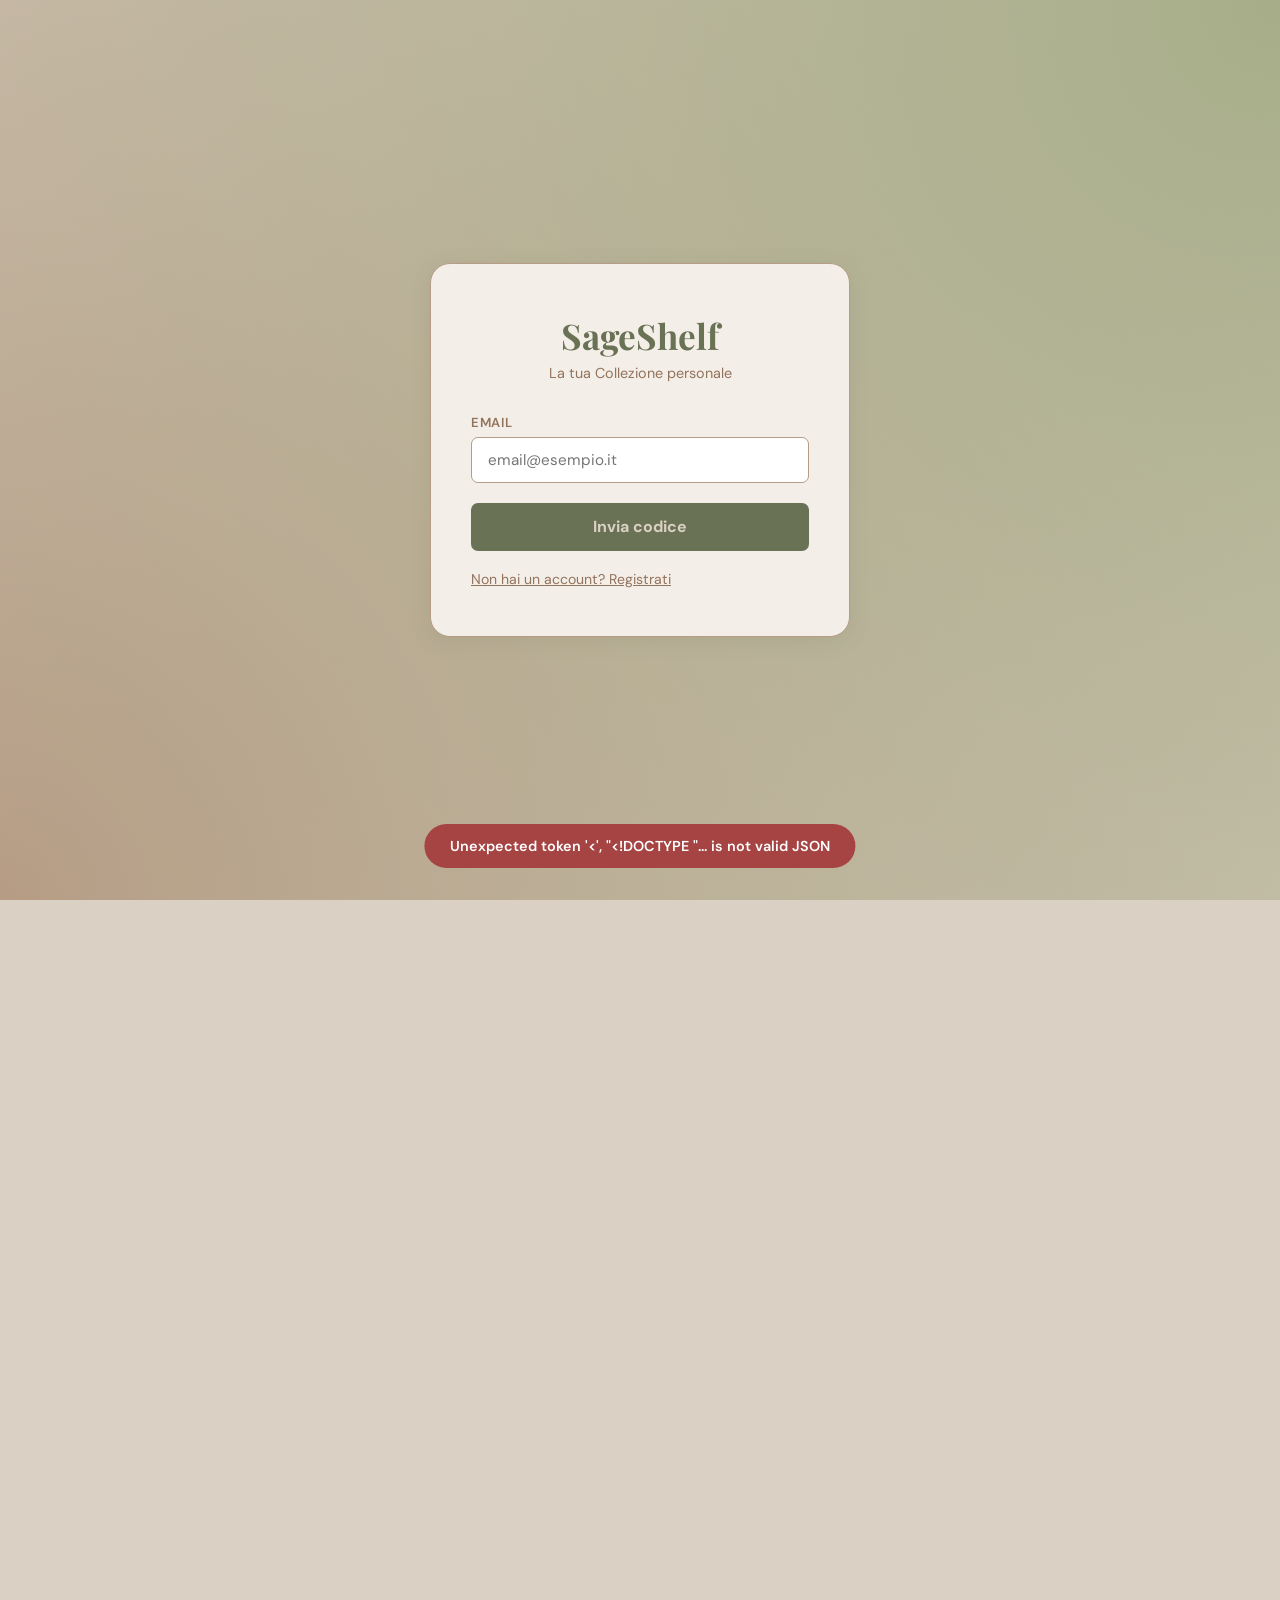
==== frontend/index.html @ c60f78e1 "add: pagine html base" ====
<!DOCTYPE html>
<html lang="it">
<head>
  <script>
    const t = localStorage.getItem('sageshelf-theme');
    if (t) document.documentElement.setAttribute('data-theme', t);
    else document.documentElement.setAttribute('data-theme', 'default');
  </script>
  <meta charset="UTF-8">
  <meta name="viewport" content="width=device-width, initial-scale=1.0">
  <title>SageShelf</title>
  <link rel="icon" type="image/jpeg" href="assets/img/logo.jpg">
  <link rel="preconnect" href="https://fonts.googleapis.com">
  <link href="https://fonts.googleapis.com/css2?family=Playfair+Display:wght@700&family=DM+Sans:wght@400;600;700&family=Lora:ital,wght@0,400;0,600;1,400&display=swap" rel="stylesheet">
  <script src="https://unpkg.com/@zxing/library@0.19.1/umd/index.min.js"></script>
  <link rel="stylesheet" href="css/base.css">
  <link rel="stylesheet" href="css/auth.css">
  <link rel="stylesheet" href="css/navbar.css">
  <link rel="stylesheet" href="css/layout.css">
  <link rel="stylesheet" href="css/books.css">
  <link rel="stylesheet" href="css/modals.css">
  <link rel="stylesheet" href="css/profile.css">
  <link rel="stylesheet" href="css/book-detail.css">
</head>
<body>
<div id="toast" class="toast"></div>

<!-- AUTH SCREEN -->
<div id="auth-screen">
  <div class="auth-card">
    <div class="auth-logo">
      <h1>SageShelf</h1>
      <p>La tua Collezione personale</p>
    </div>
    <div id="auth-step-request">
    <form id="auth-form-request" autocomplete="off" novalidate>
      <div id="auth-mode" data-mode="login"></div>
      <div id="auth-username-group" class="form-group hidden">
        <label for="auth-username">Username</label>
        <input type="text" id="auth-username" placeholder="Il tuo nome">
      </div>
      <div class="form-group">
        <label for="auth-email">Email</label>
        <input type="email" id="auth-email" placeholder="email@esempio.it" required>
      </div>
      <button type="submit" id="auth-btn" class="btn-primary">Invia codice</button>
    </form>
    <button id="auth-toggle" class="auth-toggle-link">Non hai un account? Registrati</button>
    </div>

    <!-- STEP 2: inserimento codice ricevuto via email (nascosto finché non si invia lo step 1) -->
    <div id="auth-step-verify" class="hidden">
      <p class="auth-code-hint">Codice inviato a <strong id="auth-code-sent-to"></strong></p>
      <form id="auth-form-verify" autocomplete="off" novalidate>
        <div class="form-group">
          <label for="auth-code">Codice di accesso</label>
          <input type="text" id="auth-code" inputmode="numeric" pattern="[0-9]*" maxlength="6" placeholder="123456" required>
        </div>
        <button type="submit" id="auth-verify-btn" class="btn-primary">Verifica</button>
      </form>
      <button type="button" id="auth-back-btn" class="auth-toggle-link">← Cambia email</button>
    </div>
  </div>
</div>

<!-- APP SCREEN -->
<div id="app-screen" class="hidden">

  <nav class="navbar">
    <span class="navbar-brand">
      <img src="assets/img/logo.jpg" alt="Logo" class="nav-logo">
      <span class="navbar-brand-text">SageShelf</span>
    </span>
    <div class="nav-sections">
      <button class="nav-section active" data-section="library">Collezione</button>
      <button class="nav-section" data-section="wishlist">Lista desideri</button>
    </div>
    <button id="btn-scan" class="btn-nav">Aggiungi</button>
    <div class="navbar-actions">
      <div class="navbar-search">
        <img src="assets/icon/lente.png" alt="" class="search-icon">
        <input type="search" id="search-input" placeholder="Cerca per titolo o autore…">
      </div>
      <a href="profile.html" class="nav-profile" id="nav-username-desktop" title="Profilo">👤</a>
      <button id="btn-logout" class="btn-nav-ghost">Esci</button>
    </div>
  </nav>

  <main class="main-content">
    <div class="content-header">
      <div class="content-header-top">
        <div class="header-left">
          <div id="section-header" class="section-header">
            <img src="assets/img/collezione.png" alt="Collezione" class="header-logo">
          </div>
          <div id="shelf-pills" class="shelf-pills">
            <div id="shelf-pills-track" class="shelf-pills-track"></div>
          </div>
        </div>
      </div>
    </div>

    <div id="stats-row" class="stats-row">
      <div id="stats-library" class="stats-bar">
        <div class="stat-card"><div class="stat-number" id="stat-total">0</div><div class="stat-label">Totale</div></div>
        <div class="stat-card"><div class="stat-number" id="stat-want">0</div><div class="stat-label">Da leggere</div></div>
        <div class="stat-card"><div class="stat-number" id="stat-reading">0</div><div class="stat-label">In lettura</div></div>
        <div class="stat-card"><div class="stat-number" id="stat-read">0</div><div class="stat-label">Letti</div></div>
      </div>
      <div id="stats-wishlist" class="stats-bar hidden">
        <div class="stat-card stat-card--single"><div class="stat-number" id="stat-wish-total">0</div><div class="stat-label">Libri desiderati</div></div>
      </div>
    </div>

    <div class="books-section">
      <div class="shelf-name-bar">
        <span id="shelf-current-name" class="shelf-current-name">Tutti</span>
      </div>
      <div class="books-layout">
        <button id="shelf-prev" class="carousel-arrow carousel-arrow--side" disabled>‹</button>
        <div id="book-grid" class="book-grid"></div>
        <button id="shelf-next" class="carousel-arrow carousel-arrow--side">›</button>
      </div>
    </div>

<!-- MODAL: BOOK DETAIL (contenuto iniettato dinamicamente da AppView._renderDetailModal) -->
<div id="modal-book-detail" class="modal-backdrop hidden"></div>

<!-- MODAL: SCELTA METODO -->
<div id="modal-add-choice" class="modal-backdrop hidden">
  <div class="modal modal-choice">
    <h2>Aggiungi libro</h2>
    <p style="color:var(--text-muted);font-size:.9rem;margin-bottom:1.5rem;">Come vuoi aggiungere il libro?</p>
    <div class="choice-btns">
    <button id="btn-open-scan" class="choice-btn">
      <img src="assets/icon/fotocamera.png" alt="Fotocamera" class="choice-icon-img" style="width:2.4rem;height:2.4rem;">
      <span class="choice-label">Scansiona codice</span>
      <span class="choice-desc">Usa la fotocamera o inserisci l'ISBN</span>
    </button>
    <button id="btn-open-manual" class="choice-btn">
      <img src="assets/icon/matita.png" alt="Manuale" class="choice-icon-img">
      <span class="choice-label">Inserisci manualmente</span>
      <span class="choice-desc">Compila i dati del libro a mano</span>
    </button>
    </div>
  </div>
</div>

<!-- MODAL: SCAN -->
<div id="modal-scan" class="modal-backdrop hidden">
  <div class="modal">
    <h2><img src="assets/icon/fotocamera.png" alt="" style="width:2rem;height:2rem;object-fit:contain;vertical-align:middle;margin-right:.4rem;">Scansiona codice</h2>

    <!-- Scelta metodo: fotocamera o manuale -->
    <div id="scan-method-choice" class="scan-method-choice">
      <button class="scan-method-btn" id="scan-use-camera">
        <img src="assets/icon/fotocamera.png" alt="Fotocamera" style="width:2rem;height:2rem;object-fit:contain;">
        <span>Usa fotocamera</span>
      </button>
    </div>

    <!-- Sezione fotocamera (nascosta di default) -->
    <div id="scan-camera-section" class="hidden">
      <video id="scanner-video" autoplay muted playsinline></video>
      <button id="scan-capture-btn" class="btn-capture">📸 Scatta e leggi ISBN</button>
      <canvas id="scan-canvas" style="display:none"></canvas>
    </div>
    <div class="scan-manual" style="margin-top:.6rem">
      <span style="font-family:monospace;font-size:.85rem;color:var(--accent);white-space:nowrap">ISBN: <span id="scan-isbn-display">—</span></span>
      <input type="text" id="scan-manual-isbn" placeholder="Inserisci ISBN…" maxlength="14">
      <button id="scan-manual-btn">Cerca</button>
    </div>
    <p id="scan-error"></p>
    <div id="scan-not-found" class="scan-not-found hidden">
      <p class="scan-not-found-msg">Libro non trovato per questo ISBN.</p>
      <button id="scan-add-manually-btn" class="btn-add-manually">✏️ Aggiungi manualmente</button>
    </div>
    <div id="scan-preview" class="scan-preview hidden">
      <img class="preview-cover" src="" alt="">
      <div class="preview-info">
        <div class="preview-badge"></div>
        <div class="preview-title"></div>
        <div class="preview-author"></div>
        <div class="preview-year"></div>
      </div>
    </div>

    <div class="form-group" style="margin-top:.8rem">
      <label style="font-size:.82rem;color:var(--text-muted);font-weight:600;">Serie (opzionale)</label>
      <div style="display:flex;gap:.5rem">
        <input type="text" id="scan-series-name" placeholder="es. Shadowhunters" style="flex:1;padding:.5rem .8rem;background:var(--bg-input);border:1px solid var(--border);border-radius:var(--radius-sm);color:var(--text);font-family:var(--font-body)">
        <input type="number" id="scan-series-volume" placeholder="Vol." min="0" step="0.5" style="width:70px;padding:.5rem .8rem;background:var(--bg-input);border:1px solid var(--border);border-radius:var(--radius-sm);color:var(--text);font-family:var(--font-body)">
      </div>
    </div>

    <div class="scan-options">
      <div class="destination-choice">
        <p class="destination-label">Dove vuoi aggiungere?</p>
        <div class="destination-btns">
          <button class="destination-btn" data-dest="library">Collezione</button>
          <button class="destination-btn active" data-dest="wishlist"><img src="assets/icon/lista.png" alt="" style="width:1.2rem;height:1.2rem;object-fit:contain;vertical-align:middle;margin-right:.3rem;">Lista desideri</button>
        </div>
        <div id="library-options" class="library-options hidden">
          <label style="font-size:.82rem;color:var(--text-muted);font-weight:600;">Stato:</label>
          <select id="scan-status-select">
            <option value="want_to_read">Da leggere</option>
            <option value="reading">In lettura</option>
            <option value="read">Letto</option>
          </select>
          <label style="font-size:.82rem;color:var(--text-muted);font-weight:600;">Scaffale:</label>
          <select id="scan-shelf-select"><option value="">— Nessuno —</option></select>
        </div>
      </div>
    </div>
    <div class="modal-actions">
      <button id="scan-cancel-btn" class="btn-cancel">Annulla</button>
      <button id="scan-confirm-btn" class="btn-confirm">Aggiungi</button>
    </div>
  </div>
</div>

<!-- MODAL: MANUAL -->
<div id="modal-manual" class="modal-backdrop hidden">
  <div class="modal" style="max-width:460px">
    <h2><img src="assets/icon/matita.png" alt="" style="width:2rem;height:2rem;object-fit:contain;vertical-align:middle;margin-right:.4rem;">Aggiungi manualmente</h2>
    <div class="form-group"><label>Titolo *</label><input type="text" id="manual-title" placeholder="Titolo del libro"></div>
    <div class="form-group"><label>Autore</label><input type="text" id="manual-author" placeholder="Nome autore"></div>
    <div class="form-group"><label>ISBN (opzionale)</label><input type="text" id="manual-isbn" placeholder="Es. 9791257450113"></div>
    <div class="form-group"><label>Editore</label><input type="text" id="manual-publisher" placeholder="Casa editrice"></div>
    <div class="form-group"><label>Anno</label><input type="number" id="manual-year" placeholder="Es. 2023" min="1800" max="2099"></div>
    <div class="form-group">
  <label>Serie (opzionale)</label>
      <div style="display:flex;gap:.5rem">
        <input type="text" id="manual-series-name" placeholder="es. Shadowhunters" style="flex:1;padding:.5rem .8rem;background:var(--bg-input);border:1px solid var(--border);border-radius:var(--radius-sm);color:var(--text);font-family:var(--font-body)">
        <input type="number" id="manual-series-volume" placeholder="Vol." min="0" step="0.5" style="width:70px;padding:.5rem .8rem;background:var(--bg-input);border:1px solid var(--border);border-radius:var(--radius-sm);color:var(--text);font-family:var(--font-body)">
      </div>
    </div>
    <div class="scan-options">
      <div class="destination-choice">
        <p class="destination-label">Dove vuoi aggiungere?</p>
        <div class="destination-btns">
          <button class="destination-btn manual-dest-btn" data-dest="library">Collezione</button>
          <button class="destination-btn manual-dest-btn active" data-dest="wishlist"><img src="assets/icon/lista.png" alt="" style="width:1.2rem;height:1.2rem;object-fit:contain;vertical-align:middle;margin-right:.3rem;">Lista desideri</button>
        </div>
        <div id="manual-library-options" class="library-options hidden">
          <label style="font-size:.82rem;color:var(--text-muted);font-weight:600;">Stato:</label>
          <select id="manual-status-select">
            <option value="want_to_read">Da leggere</option>
            <option value="reading">In lettura</option>
            <option value="read">Letto</option>
          </select>
          <label style="font-size:.82rem;color:var(--text-muted);font-weight:600;">Scaffale:</label>
          <select id="manual-shelf-select"><option value="">— Nessuno —</option></select>
        </div>
      </div>
    </div>
    <div class="modal-actions">
      <button id="manual-cancel-btn" class="btn-cancel">Annulla</button>
      <button id="manual-confirm-btn" class="btn-confirm">Aggiungi</button>
    </div>
  </div>
</div>

<!-- MODAL: SHELF -->
<div id="modal-shelf" class="modal-backdrop hidden">
  <div class="modal" style="max-width:360px">
    <h2 id="shelf-modal-title">Nuovo scaffale</h2>
    <div class="form-group">
      <label for="shelf-name-input">Nome</label>
      <input type="text" id="shelf-name-input" placeholder="Es. Manga, Fantasy, Saggi…" maxlength="100">
    </div>
    <div class="modal-actions">
      <button id="shelf-delete-btn" class="btn-danger-sm hidden">🗑 Elimina</button>
      <button id="shelf-cancel-btn" class="btn-cancel">Annulla</button>
      <button id="shelf-save-btn" class="btn-confirm">Salva</button>
    </div>
  </div>
</div>

<!-- MODAL: REVIEW (standalone, usato da BookPresenter) -->
<div id="modal-review" class="modal-backdrop hidden">
  <div class="modal" style="max-width:440px">
    <h2>⭐ Recensione</h2>
    <p id="review-book-title" style="color:var(--text-muted);margin-bottom:.5rem;font-size:.9rem;"></p>
    <div class="star-rating">
      <span class="star" data-value="1">★</span>
      <span class="star" data-value="2">★</span>
      <span class="star" data-value="3">★</span>
      <span class="star" data-value="4">★</span>
      <span class="star" data-value="5">★</span>
    </div>
    <textarea id="review-text" placeholder="Scrivi la tua recensione (opzionale)…"></textarea>
    <div class="modal-actions">
      <button id="review-delete-btn" class="btn-danger-sm">Elimina</button>
      <button id="review-cancel-btn" class="btn-cancel">Annulla</button>
      <button id="review-save-btn" class="btn-confirm">Salva</button>
    </div>
  </div>
</div>

<!-- Menu hamburger -->
<div class="hamburger-wrap hidden" id="hamburger-wrap">
  <button id="hamburger-btn" class="hamburger-btn" title="Menu">
    <span></span><span></span><span></span>
  </button>
  <div id="hamburger-menu" class="hamburger-menu hidden">
    <button class="hamburger-item" id="menu-theme">Cambia tema</button>
    <button class="hamburger-item" id="menu-reorder">↕ Riordina</button>
  </div>
</div>

<button id="exit-drag-btn" class="exit-drag-btn hidden" title="Fine riordinamento">
  ✓ Fine riordino
</button>

<!-- MODAL: RIORDINA -->
<div id="modal-reorder" class="modal-backdrop hidden">
  <div class="modal" style="max-width:320px">
    <h2>↕ Riordina libri</h2>
    <p style="color:var(--text-muted);font-size:.88rem;margin-bottom:1.2rem;">
      Ordina i libri dello scaffale corrente per:
    </p>
    <div style="display:flex;flex-direction:column;gap:.75rem;">
      <button id="sort-by-title" class="btn-confirm" style="width:100%">Titolo</button>
      <button id="sort-by-author" class="btn-confirm" style="width:100%">Autore</button>
      <button id="sort-by-added-asc" class="btn-confirm" style="width:100%">Prima aggiunta</button>
      <button id="sort-by-added-desc" class="btn-confirm" style="width:100%">Ultima aggiunta</button>
      <button id="sort-by-custom" class="btn-confirm" style="width:100%">Personalizzato</button>
    </div>
    <div class="modal-actions">
      <button id="reorder-cancel-btn" class="btn-cancel">Annulla</button>
    </div>
  </div>
</div>

<button id="scroll-top-btn" class="scroll-top-btn" title="Torna su">↑</button>

<!-- BOTTOM NAV (mobile) -->
<nav class="bottom-nav hidden" id="bottom-nav">
  <button class="bottom-nav-item" id="bnav-library" data-section="library">
    <svg viewBox="0 0 24 24"><path d="M3 9l9-7 9 7v11a2 2 0 0 1-2 2H5a2 2 0 0 1-2-2z"/><polyline points="9 22 9 12 15 12 15 22"/></svg>
    <span>Collezione</span>
  </button>
  <button class="bottom-nav-item" id="bnav-wishlist" data-section="wishlist">
    <svg viewBox="0 0 24 24"><path d="M20.84 4.61a5.5 5.5 0 0 0-7.78 0L12 5.67l-1.06-1.06a5.5 5.5 0 0 0-7.78 7.78l1.06 1.06L12 21.23l7.78-7.78 1.06-1.06a5.5 5.5 0 0 0 0-7.78z"/></svg>
    <span>Desideri</span>
  </button>
  <button class="bottom-nav-item bottom-nav-item--add" id="bnav-add">
    <div class="bottom-nav-bubble">
      <svg viewBox="0 0 24 24"><line x1="12" y1="5" x2="12" y2="19"/><line x1="5" y1="12" x2="19" y2="12"/></svg>
    </div>
    <span>Aggiungi</span>
  </button>
  <a href="profile.html" class="bottom-nav-item bottom-nav-item--profile" id="nav-username" title="Profilo">
    <svg viewBox="0 0 24 24"><path d="M20 21v-2a4 4 0 0 0-4-4H8a4 4 0 0 0-4 4v2"/><circle cx="12" cy="7" r="4"/></svg>
    <span>Profilo</span>
  </a>
  <button class="bottom-nav-item" id="bnav-logout">
    <svg viewBox="0 0 24 24"><path d="M9 21H5a2 2 0 0 1-2-2V5a2 2 0 0 1 2-2h4"/><polyline points="16 17 21 12 16 7"/><line x1="21" y1="12" x2="9" y2="12"/></svg>
    <span>Esci</span>
  </button>
</nav>

<script src="js/models/BaseModel.js"></script>
<script src="js/models/ApiModel.js"></script>
<script src="js/presenters/BasePresenter.js"></script>
<script src="js/presenters/AuthPresenter.js"></script>
<script src="js/presenters/BookPresenter.js"></script>
<script src="js/presenters/ShelfPresenter.js"></script>
<script src="js/presenters/BookDetailPresenter.js"></script>
<script src="https://cdnjs.cloudflare.com/ajax/libs/marked/9.1.6/marked.min.js"></script>
<script src="https://cdnjs.cloudflare.com/ajax/libs/dompurify/3.0.6/purify.min.js"></script>
<script src="js/utils/MarkdownParser.js"></script>
<script src="js/utils/MarkdownEditor.js"></script>
<script src="js/views/BaseView.js"></script>
<script src="js/views/AppView.js"></script>
<script>
  document.addEventListener('DOMContentLoaded', () => new AppView().init());
</script>
<script>
  document.getElementById('bnav-library')
    ?.addEventListener('click', () => document.querySelector('.nav-section[data-section="library"]')?.click());
  document.getElementById('bnav-wishlist')
    ?.addEventListener('click', () => document.querySelector('.nav-section[data-section="wishlist"]')?.click());
  document.getElementById('bnav-add')
    ?.addEventListener('click', () => document.getElementById('btn-scan')?.click());
  document.getElementById('bnav-logout')
    ?.addEventListener('click', () => document.getElementById('btn-logout')?.click());

  const bnavItems = {
    library:  document.getElementById('bnav-library'),
    wishlist: document.getElementById('bnav-wishlist'),
  };
  document.querySelectorAll('.nav-section').forEach(btn => {
    btn.addEventListener('click', () => {
      Object.values(bnavItems).forEach(el => el?.classList.remove('active'));
      bnavItems[btn.dataset.section]?.classList.add('active');
    });
  });
  bnavItems.library?.classList.add('active');
</script>
</body>
</html>
---- frontend/css/base.css ----
/* ============================================================
   base.css — Reset, variabili globali, regole base
   Questo file deve essere importato per primo.
   ============================================================ */

/* ── Reset ─────────────────────────────────────────────────── */
*, *::before, *::after { box-sizing: border-box; margin: 0; padding: 0; }

/* ── Variabili globali ─────────────────────────────────────── */
:root {
  /* Struttura — invariata tra i temi */
  --font-display: 'Playfair Display', Georgia, serif;
  --font-body:    'DM Sans', system-ui, sans-serif;
  --radius:    12px;
  --radius-sm: 7px;
  --navbar-h:  60px;
  --transition: 250ms ease;
}

/* ── Tema chiaro (default) ─────────────────────────────────── */
[data-theme="default"] {
  --sage:   #A7AD89;
  --cream:  #DBD0C4;
  --moss:   #8C916C;
  --sand:   #B69C85;
  --forest: #697254;
  --earth:  #92735C;
  --red:    #a64444;

  --bg:          var(--cream);
  --bg-card:     #f4eee8;
  --bg-input:    #ffffff;
  --accent:      var(--forest);
  --accent-soft: rgba(105, 114, 84, 0.1);
  --text:        #2d2c24;
  --text-muted:  var(--earth);
  --border:      var(--sand);

  --shadow: 0 4px 20px rgba(105, 114, 84, 0.15);
}

/* ── Tema notturno ─────────────────────────────────────────── */
[data-theme="night"] {
  --sage:   #697763;
  --cream:  #16173A;
  --moss:   #2A4E63;
  --sand:   #443449;
  --forest: #B07D3A;
  --earth:  #2A4E63;
  --red:    #a64444;

  --bg:          #16173A;
  --bg-card:     #45223B;
  --bg-input:    #443449;
  --accent:      #B07D3A;
  --accent-soft: rgba(176, 125, 58, 0.15);
  --text:        #e8e0d5;
  --text-muted:  #697763;
  --border:      #443449;

  --shadow: 0 4px 20px rgba(0, 0, 0, 0.4);
}

/* ── Base ──────────────────────────────────────────────────── */
/* Lo scroll avviene su .main-content, non sul body */
body, html {
  font-family: var(--font-body);
  background: var(--bg);
  color: var(--text);
  height: 100%;
  overflow: hidden;
}
.hidden { display: none !important; }

/* ── Animazioni globali ────────────────────────────────────── */
@keyframes fadeIn {
  from { opacity: 0; transform: translateY(10px); }
  to   { opacity: 1; transform: translateY(0); }
}

/* ── Toast (notifiche globali) ─────────────────────────────── */
.toast {
  position: fixed; bottom: 2rem; left: 50%;
  transform: translateX(-50%) translateY(20px);
  padding: .8rem 1.6rem; border-radius: 99px;
  font-weight: 600; font-size: .9rem;
  opacity: 0; pointer-events: none; z-index: 9999;
  transition: opacity .3s, transform .3s;
}
.toast.show     { opacity: 1 !important; transform: translateX(-50%) translateY(0); }
.toast--error   { background: var(--red);    color: #fff; }
.toast--success { background: var(--forest); color: var(--cream); }

/* ── Form generici (auth + modali) ────────────────────────── */
.form-group { margin-bottom: 1.2rem; }
.form-group label {
  display: block; font-size: .82rem; font-weight: 600;
  color: var(--text-muted); margin-bottom: .4rem;
  text-transform: uppercase; letter-spacing: .05em;
}
.form-group input,
.form-group textarea,
.form-group select {
  width: 100%; padding: .75rem 1rem;
  background: var(--bg-input); border: 1px solid var(--border);
  border-radius: var(--radius-sm); color: var(--text);
  font-size: .95rem; font-family: var(--font-body);
  transition: border-color var(--transition);
}
.form-group input:focus,
.form-group textarea:focus,
.form-group select:focus { outline: none; border-color: var(--moss); }

/* ── Bottoni globali ───────────────────────────────────────── */
/* Base condivisa */
.btn-primary, .btn-confirm, .btn-cancel, .btn-danger-sm, .btn-nav, .btn-nav-ghost {
  cursor: pointer;
  font-family: var(--font-body);
  border-radius: var(--radius-sm);
  transition: background var(--transition), border-color var(--transition), color var(--transition);
}

/* Primario pieno — submit / login */
.btn-primary {
  width: 100%; padding: .85rem;
  background: var(--forest); color: var(--cream);
  border: none; font-weight: 700; font-size: 1rem;
}
.btn-primary:hover    { background: var(--moss); }
.btn-primary:disabled { opacity: .6; cursor: not-allowed; }

/* Conferma — azione positiva */
.btn-confirm {
  padding: .65rem 1.4rem;
  background: var(--accent); color: var(--cream);
  border: none; font-weight: 700;
}
.btn-confirm:hover { background: var(--moss); }

/* Annulla — azione neutra */
.btn-cancel {
  padding: .65rem 1.2rem;
  background: transparent; color: var(--text-muted);
  border: 1px solid var(--border);
}
.btn-cancel:hover { border-color: var(--moss); color: var(--text); }

/* Distruttivo — elimina / rimuovi */
.btn-danger-sm {
  padding: .65rem 1.2rem;
  background: transparent; color: var(--red);
  border: 1px solid var(--red);
}
.btn-danger-sm:hover { background: rgba(166, 68, 68, 0.08); }

/* ── Responsive base ───────────────────────────────────────── */
@media (max-width: 600px) {
  .content-header-top { flex-direction: column; }
  .header-left { flex-direction: column; align-items: flex-start; }
}
---- frontend/css/auth.css ----
/* ============================================================
   auth.css — Schermata login e registrazione (OTP via email)
   ============================================================ */

/* ── Sfondo auth ───────────────────────────────────────────── */
#auth-screen {
  min-height: 100vh;
  display: flex; align-items: center; justify-content: center;
  background:
    radial-gradient(circle at top right,   var(--sage), transparent),
    radial-gradient(circle at bottom left, var(--sand), transparent),
    var(--cream);
}

/* ── Card centrale ─────────────────────────────────────────── */
.auth-card {
  background: var(--bg-card); border: 1px solid var(--border);
  border-radius: 20px; padding: 3rem 2.5rem;
  width: 100%; max-width: 420px; box-shadow: var(--shadow);
}

.auth-logo    { text-align: center; margin-bottom: 2rem; }
.auth-logo h1 { font-family: var(--font-display); font-size: 2.2rem; color: var(--accent); }
.auth-logo p  { color: var(--text-muted); font-size: .9rem; margin-top: .3rem; }

/* ── Link toggle login/registrazione e "torna indietro" ────── */
.auth-toggle-link {
  display: block; text-align: center; margin-top: 1.2rem;
  color: var(--text-muted); font-size: .88rem;
  cursor: pointer; background: none; border: none;
  text-decoration: underline; font-family: var(--font-body);
  transition: color var(--transition);
}
.auth-toggle-link:hover { color: var(--accent); }

/* ── Step 2: verifica codice OTP ────────────────────────────── */
/* Messaggio "Codice inviato a ..." sopra il campo del codice */
.auth-code-hint {
  text-align: center; font-size: .88rem;
  color: var(--text-muted); margin-bottom: 1.2rem;
}
.auth-code-hint strong { color: var(--text); font-weight: 700; }

/* Campo codice: centrato, spaziato, leggibile a colpo d'occhio */
#auth-code {
  text-align: center;
  font-size: 1.4rem; font-weight: 700;
  letter-spacing: .5rem;
}
---- frontend/css/navbar.css ----
/* ============================================================
   navbar.css — Navbar, avatar, ricerca, bottoni nav
   ============================================================ */

/* ── App screen come colonna flex ──────────────────────────── */
#app-screen { height: 100vh; display: flex !important; flex-direction: column; overflow: hidden; }

/* ── Navbar ────────────────────────────────────────────────── */
.navbar {
  height: var(--navbar-h);
  display: flex; align-items: center; gap: 1rem;
  padding: 0 1.5rem;
  background: var(--sand);
  border-bottom: 1px solid rgba(105, 114, 84, 0.2);
  position: sticky; top: 0; z-index: 100;
}

/* Logo + nome app */
.navbar-brand {
  font-family: var(--font-display); font-size: 1.6rem; font-style: italic;
  color: var(--forest);
  display: flex; align-items: center; gap: 12px;
  text-decoration: none;
}
.nav-logo {
  height: 35px; width: 35px;
  object-fit: cover; border-radius: 8px;
  border: 1px solid var(--forest);
}

/* ── Pill group sezioni (Collezione / Lista desideri) ──────── */
.nav-sections {
  display: flex; gap: .2rem;
  background: rgba(167, 173, 137, 0.2);
  padding: .25rem; border-radius: var(--radius-sm);
  border: 1px solid rgba(140, 145, 108, 0.3);
  flex-shrink: 0;
}
.nav-section {
  padding: .4rem 1rem;
  background: transparent; border: none;
  border-radius: calc(var(--radius-sm) - 2px);
  color: var(--moss); font-size: .88rem; font-weight: 600;
  cursor: pointer; font-family: var(--font-body);
  text-decoration: none;
  transition: background var(--transition), color var(--transition);
}
.nav-section:hover  { color: var(--forest); }
.nav-section.active { background: var(--forest); color: var(--sand); }

/* ── Pulsante "+ Aggiungi" ─────────────────────────────────── */
.btn-nav {
  padding: .5rem 1rem;
  background: var(--forest); color: var(--sand);
  border: none; font-size: .85rem; font-weight: 700; flex-shrink: 0;
  transition: opacity var(--transition);
}
.btn-nav:hover { opacity: .9; }

/* ── Barra di ricerca ──────────────────────────────────────── */
.navbar-search { flex: 1; position: relative; max-width: 600px; }
.navbar-search input {
  width: 100%; padding: .6rem 1rem .6rem 2.2rem;
  background: rgba(140, 145, 108, 0.15);
  border: 1px solid var(--moss); border-radius: var(--radius-sm);
  color: var(--forest); font-family: var(--font-body); font-size: .9rem;
  transition: all var(--transition);
}
.navbar-search input:focus {
  outline: none;
  background: rgba(140, 145, 108, 0.25);
  border-color: var(--forest);
  box-shadow: 0 0 0 3px rgba(105, 114, 84, 0.1);
}

/* ── Destra navbar: avatar/profilo + esci ──────────────────── */
.navbar-actions { display: flex; align-items: center; gap: .6rem; margin-left: auto; }

/* Pulsante "Esci" */
.btn-nav-ghost {
  padding: .5rem .8rem;
  background: transparent; color: var(--moss);
  border: 1px solid var(--moss); font-size: .85rem;
  transition: all var(--transition);
}
.btn-nav-ghost:hover {
  color: var(--forest); border-color: var(--forest);
  background: rgba(105, 114, 84, 0.05);
}

/* Icona profilo (fallback senza avatar) */
.nav-profile {
  width: 34px; height: 34px;
  background: rgba(167, 173, 137, 0.3); border: 1px solid var(--moss);
  border-radius: 50%;
  display: flex; align-items: center; justify-content: center;
  font-size: 1rem; cursor: pointer; color: var(--forest);
}

/* Avatar nella navbar */
.nav-avatar-img {
  width: 34px; height: 34px;
  border-radius: 50%; object-fit: cover;
  border: 2px solid var(--moss);
}

.search-icon {
  position: absolute; left: .7rem; top: 50%; transform: translateY(-50%);
  width: 1rem; height: 1rem; object-fit: contain;
  pointer-events: none; opacity: .6;
}

/* ── Bottom nav: nascosta su desktop ───────────────────────── */
.bottom-nav { display: none; }

/* ── Responsive: bottom nav su mobile ─────────────────────── */
@media (max-width: 768px) {

  /* Navbar top semplificata */
  .nav-sections,
  .btn-nav,
  .btn-nav-ghost { display: none; }

  .navbar {
    padding: 0 1rem;
    justify-content: space-between;
  }

  /* Brand più piccolo per lasciare spazio alla ricerca */
  .navbar-brand {
    font-size: 1rem;
    gap: 6px;
    flex-shrink: 0;
  }
  .nav-logo { height: 26px; width: 26px; }
  .navbar-brand-text { font-size: 1rem; }

  .navbar-search {
    flex: 1;
    margin: 0 .6rem;
    max-width: none;
  }

  .navbar-actions { margin-left: 0; }

  /* Spazio sotto per non finire sotto la bottom nav */
  #app-screen { padding-bottom: 64px; }

  /* ── Bottom nav ─────────────────────────────────────────── */
  #auth-screen ~ .bottom-nav,
    body:has(#auth-screen:not(.hidden)) .bottom-nav {
      display: none;
    }

  .bottom-nav {
    display: flex;
    position: fixed; bottom: 0; left: 0; right: 0;
    height: 64px;
    background: var(--sand);
    border-top: 1px solid rgba(105, 114, 84, 0.2);
    z-index: 200;
    align-items: stretch;
  }

  .bottom-nav-item {
    flex: 1;
    display: flex; flex-direction: column;
    align-items: center; justify-content: center;
    gap: 3px;
    background: none; border: none;
    color: var(--moss); font-size: .65rem; font-weight: 600;
    font-family: var(--font-body);
    cursor: pointer; text-decoration: none;
    transition: color var(--transition);
    padding: 0;
  }

  .bottom-nav-item:hover,
  .bottom-nav-item.active { color: var(--forest); }

  .bottom-nav-item svg {
    width: 22px; height: 22px;
    stroke: currentColor; fill: none;
    stroke-width: 1.8; stroke-linecap: round; stroke-linejoin: round;
  }

  /* Avatar profilo nella bottom nav */
  .bottom-nav-item--profile svg { display: block; }
  .bottom-nav-item--profile .nav-avatar-img {
    width: 26px; height: 26px;
    border-radius: 50%; object-fit: cover;
    border: 2px solid var(--moss);
    display: block;
  }
  /* Quando c'è l'avatar, nascondi l'svg */
  .bottom-nav-item--profile:has(.nav-avatar-img) svg { display: none; }

  /* Pulsante centrale "Aggiungi" */
  .bottom-nav-item--add { color: var(--moss); }
  .bottom-nav-item--add .bottom-nav-bubble {
    width: 46px; height: 46px;
    background: var(--forest);
    border-radius: 50%;
    display: flex; align-items: center; justify-content: center;
    margin-bottom: 2px;
    box-shadow: 0 2px 8px rgba(105,114,84,0.35);
  }
  .bottom-nav-item--add svg { stroke: var(--sand); }
  .bottom-nav-item--add span { color: var(--moss); }
  #nav-username-desktop { display: none; }
}
---- frontend/css/layout.css ----
/* ============================================================
   layout.css — Layout principale, scaffali, statistiche
   ============================================================ */

/* ── Main content ──────────────────────────────────────────── */
/* Scorre internamente — non il body */
.main-content { width: 100%; overflow-y: auto; flex: 1 1 0; min-height: 0; }
.main-content > *:not(.scroll-top-btn) { max-width: 1400px; margin-left: auto; margin-right: auto; padding: 0 1.5rem; }

.content-header     { margin-bottom: 1rem; }
.content-header-top { display: flex; flex-direction: column; align-items: center; text-align: center; gap: 1.5rem; margin-bottom: 2.5rem; }
.header-left        { display: flex; flex-direction: column; align-items: center; width: 100%; }

/* Header logo sezione (immagine collezione / lista desideri) */
.section-header {
  margin-bottom: 1.5rem;
  display: flex; justify-content: center; width: 100%;
}
.header-logo {
  height: 100px; width: auto; display: block;
  filter: drop-shadow(0 2px 4px rgba(0,0,0,0.05));
}

/* ── Scaffali — pills ──────────────────────────────────────── */
.shelf-pills       { display: flex; justify-content: center; width: 100%; }
.shelf-pills-track { display: flex; justify-content: center; gap: 8px; flex-wrap: wrap; }

.shelf-pill {
  padding: .35rem .9rem;
  background: var(--bg-input); border: 1px solid var(--border);
  border-radius: 99px; color: var(--text-muted);
  font-size: .85rem; font-weight: 600;
  cursor: pointer; font-family: var(--font-body); white-space: nowrap;
  transition: background var(--transition), color var(--transition), border-color var(--transition);
}
.shelf-pill:hover        { border-color: var(--moss); color: var(--text); }
.shelf-pill.active       { background: var(--forest); color: var(--cream); border-color: var(--forest); }
.shelf-pill--add         { border-style: dashed; }
.shelf-pill--add:hover   { border-color: var(--moss); color: var(--moss); background: transparent; }

/* Azioni pill (non più usati, mantenuti per compatibilità) */
.shelf-pill-edit,
.shelf-pill-delete {
  background: none; border: none; cursor: pointer;
  font-size: .8rem; color: var(--text-muted); padding: .2rem;
  border-radius: var(--radius-sm); transition: color var(--transition);
}
.shelf-pill-edit:hover   { color: var(--accent); }
.shelf-pill-delete:hover { color: var(--red); }

/* ── Scaffali — carosello ──────────────────────────────────── */
.shelf-name-bar { text-align: center; margin-bottom: 1.5rem; }

/* Layout griglia libri con frecce laterali sticky */
.books-layout { display: flex; align-items: flex-start; gap: 12px; }

.carousel-arrow {
  width: 36px; height: 36px; flex-shrink: 0;
  background: var(--bg-card); border: 1px solid var(--border);
  border-radius: 50%; color: var(--text); font-size: 1.2rem;
  cursor: pointer; display: flex; align-items: center; justify-content: center;
  transition: background var(--transition), border-color var(--transition);
}
.carousel-arrow:hover:not(:disabled) { background: var(--bg-input); border-color: var(--moss); }
.carousel-arrow:disabled             { opacity: .3; cursor: not-allowed; }

/* Frecce laterali — sticky al centro viewport durante lo scroll */
.carousel-arrow--side {
  position: sticky;
  top: calc(50vh - var(--navbar-h));
  margin-top: -54px;
  align-self: flex-start;
}

/* Nome scaffale corrente (cliccabile per rinominare) */
.shelf-current-name            { font-weight: 700; font-size: 1rem; color: var(--text-muted); }
.shelf-current-name.is-shelf  { cursor: pointer; }
.shelf-current-name.is-shelf:hover { text-decoration: underline; }

/* Pulsante matita modifica scaffale (legacy) */
.shelf-edit-btn {
  background: none; border: none; cursor: pointer;
  font-size: .9rem; padding: .2rem .4rem; color: var(--text-muted);
  border-radius: var(--radius-sm);
  transition: color var(--transition), background var(--transition);
}
.shelf-edit-btn:hover { color: var(--accent); background: var(--accent-soft); }

/* Form inline modifica scaffale */
.shelf-inline-edit {
  display: flex; align-items: center; gap: 6px;
  justify-content: center; margin-bottom: 2.5rem;
}
.shelf-inline-input {
  padding: 4px 10px; font-size: .95rem; font-weight: 600;
  border: 1.5px solid var(--moss); border-radius: var(--radius-sm);
  font-family: var(--font-body); color: var(--text);
  background: var(--bg-input); width: 180px;
}
.shelf-inline-input:focus { outline: none; border-color: var(--forest); }
.shelf-inline-save,
.shelf-inline-cancel,
.shelf-inline-delete {
  background: none; border: 1px solid var(--border); border-radius: var(--radius-sm);
  cursor: pointer; font-size: .85rem; padding: 4px 8px;
  font-family: var(--font-body); transition: all var(--transition);
}
.shelf-inline-save:hover   { border-color: var(--moss);  color: var(--moss); }
.shelf-inline-cancel:hover { border-color: var(--earth); color: var(--earth); }
.shelf-inline-delete       { border-color: var(--red); color: var(--red); }
.shelf-inline-delete:hover { background: rgba(166,68,68,.08); }

/* ── Statistiche ───────────────────────────────────────────── */
.stats-row            { display: flex; justify-content: center; margin-bottom: 2.5rem; }
.stats-row .stats-bar { flex-wrap: nowrap; }
.stats-bar            { display: flex; justify-content: center; gap: 15px; flex-wrap: wrap; }

/* Card statistica — cliccabile per filtrare per stato */
.stat-card {
  background: var(--bg-card); border: 1px solid var(--border);
  border-radius: var(--radius); padding: .8rem 1.2rem;
  text-align: center; min-width: 80px;
  cursor: pointer; user-select: none;
  transition: background var(--transition), box-shadow .15s ease, transform .1s ease;
}
.stat-card:hover   { background: var(--accent-soft); }
.stat-card--single { min-width: 200px; }

.stat-number { font-family: var(--font-display); font-size: 1.8rem; font-weight: 700; color: var(--earth); line-height: 1; }
.stat-label  { font-size: .72rem; color: var(--text-muted); margin-top: .2rem; text-transform: uppercase; }

/* ── Responsive ────────────────────────────────────────────── */
@media (max-width: 768px) {
  .stats-row { overflow-x: visible; }
  .stats-bar { flex-wrap: nowrap; gap: 8px; }
  .stat-card {
    min-width: 0;
    flex: 1;
    padding: .6rem .4rem;
  }
  .stat-number { font-size: 1.4rem; }
  .stat-label  { font-size: .62rem; }

  .books-layout { gap: 0; }
  .main-content > *:not(.scroll-top-btn) { padding: 0 .75rem; }
}

/* ── Menu hamburger ────────────────────────────────────── */
.hamburger-wrap {
  position: fixed; bottom: 2rem;
  left: max(0.5rem, calc(50% - 700px - 1.5rem));
  z-index: 151;
}

@media (max-width: 768px) {
  .hamburger-wrap {
    bottom: calc(64px + .75rem);
  }
}

.hamburger-btn {
  width: 36px; height: 36px;
  background: var(--forest); border: none; border-radius: 50%;
  display: flex; flex-direction: column;
  align-items: center; justify-content: center; gap: 4px;
  cursor: pointer;
  box-shadow: 0 4px 12px rgba(105,114,84,.3);
  transition: background var(--transition);
}
.hamburger-btn:hover { background: var(--moss); }
.hamburger-btn span {
  display: block; width: 14px; height: 2px;
  background: var(--cream); border-radius: 99px;
}

.hamburger-menu {
  position: fixed; bottom: calc(4rem + 36px); left: max(0.5rem, calc(50% - 700px - 1.5rem));
  background: var(--bg-card); border: 1px solid var(--border);
  border-radius: var(--radius); box-shadow: var(--shadow);
  min-width: 120px; overflow: hidden;
  animation: fadeIn .15s ease;
}

@media (max-width: 768px) {
  .hamburger-menu {
    bottom: calc(64px + .75rem + 36px + 1rem);
  }
}

.hamburger-item {
  display: block; width: 100%; padding: .35rem .6rem;
  background: none; border: none; text-align: left;
  font-family: var(--font-body); font-size: .78rem;
  color: var(--text); cursor: pointer; white-space: nowrap;
  transition: background var(--transition);
}
.hamburger-item:hover { background: var(--accent-soft); }

/* ── Pulsante "Torna su" ───────────────────────────────────── */
.scroll-top-btn {
  position: fixed; bottom: 2rem;
  right: max(1.5rem, calc(50% - 700px + 1.5rem));
  width: 36px !important; height: 36px !important;
  min-width: 36px; min-height: 36px; max-width: 36px; max-height: 36px;
  overflow: hidden;
  background: var(--forest); color: var(--cream);
  border: none; border-radius: 50%;
  font-size: 1.2rem; line-height: 0.5; padding: 0;
  text-align: center;
  vertical-align: middle;
  cursor: pointer;
  display: flex; align-items: center; justify-content: center;
  box-shadow: 0 4px 12px rgba(105,114,84,.3);
  opacity: 0; pointer-events: none;
  transition: opacity var(--transition), transform var(--transition);
  z-index: 150;
  flex-shrink: 0;
}
.scroll-top-btn.visible { opacity: 1; pointer-events: auto; }
.scroll-top-btn:hover   { background: var(--moss); transform: translateY(-2px); }

.exit-drag-btn {
  position: fixed; bottom: 2rem; left: 50%; transform: translateX(-50%);
  background: var(--forest); color: var(--cream);
  border: none; border-radius: 99px;
  padding: .6rem 1.4rem; font-family: var(--font-body);
  font-size: .9rem; font-weight: 600; cursor: pointer;
  box-shadow: 0 4px 12px rgba(105,114,84,.3);
  z-index: 152;
  transition: background var(--transition);
}
.exit-drag-btn:hover { background: var(--moss); }

@media (max-width: 768px) {
  /* Dimensione immagine header*/
  .header-logo { height: 60px; }
  .content-header-top { margin-bottom: 1rem; gap: .75rem; }
  .section-header { margin-bottom: .75rem; }

  /* Freccia per tornare all'header*/
  .scroll-top-btn {
    bottom: calc(64px + .75rem);
  }
  .exit-drag-btn {
    bottom: calc(64px + .75rem);
  }
  /* Spazio ultima riga dal fondo*/
  .main-content { padding-bottom: calc(64px + 1.5rem); }
}
---- frontend/css/books.css ----
/* ============================================================
   books.css — Griglia libri, card, stati vuoti
   ============================================================ */

/* ── Griglia libri ─────────────────────────────────────────── */
.book-grid {
  flex: 1; /* occupa tutto lo spazio tra le frecce */
  display: grid;
  grid-template-columns: repeat(auto-fill, minmax(150px, 1fr));
  gap: 1.5rem;
}

/* ── Card libro ────────────────────────────────────────────── */
.book-card {
  background: var(--bg-card); border: 1px solid var(--border);
  border-radius: var(--radius);
  box-shadow: 0 2px 10px rgba(0,0,0,0.05);
  cursor: pointer; overflow: hidden;
  transition: border-color var(--transition), transform var(--transition);
}
.book-card:hover { border-color: var(--forest); transform: translateY(-4px); }

/* Copertina con aspect-ratio 2:3 */
.book-cover-wrap { position: relative; aspect-ratio: 2/3; overflow: hidden; background: var(--bg-input); }
.book-cover      { width: 100%; height: 100%; object-fit: cover; transition: transform .4s ease; }
.book-card:hover .book-cover { transform: scale(1.04); }

/* Immagine: nessun libro*/
.empty-img {
  width: 280px; height: auto;
  margin-bottom: 1rem;
  opacity: .85;
  filter: drop-shadow(0 4px 8px rgba(105,114,84,.15));
}

/* Info testuali */
.book-info   { padding: .9rem; }
.book-title  {
  font-size: .92rem; font-weight: 700; line-height: 1.3; margin-bottom: .25rem;
  display: -webkit-box; -webkit-line-clamp: 2; -webkit-box-orient: vertical;
  overflow: hidden; line-clamp: 2;
}
.book-author { font-size: .8rem; color: var(--text-muted); margin-bottom: .5rem; white-space: nowrap; overflow: hidden; text-overflow: ellipsis; }
.book-stars  { font-size: .85rem; color: var(--accent); letter-spacing: -1px; margin-top: .3rem; }

/* Badge sezione nei risultati ricerca globale */
.book-search-badge { font-size: .7rem; font-weight: 500; color: var(--text-muted); margin: 3px 0 0; }

/* ── Stato griglia vuota ───────────────────────────────────── */
.empty-state { grid-column: 1/-1; text-align: center; padding: 5rem 2rem; color: var(--text-muted); }
.empty-icon  { font-size: 4rem; margin-bottom: 1rem; }

/* ── Bottone "Sposta" nella scheda libro ───────────────────── */
.btn-move {
  font-family: var(--font-body); font-size: .83rem;
  padding: 7px 14px; border-radius: 20px;
  border: 1.5px solid var(--border);
  background: transparent; color: var(--text-muted);
  cursor: pointer; transition: all var(--transition);
}
.btn-move:hover { border-color: var(--moss); color: var(--moss); }

/* ── Drag & drop card ──────────────────────────────────── */
.book-card[draggable] { cursor: grab; }
.book-card[draggable]:active { cursor: grabbing; }
.book-card.dragging {
  opacity: .4;
  transform: scale(.97);
}
.book-card.drag-over {
  border-color: var(--forest);
  box-shadow: 0 0 0 2px var(--forest);
  transform: translateY(-4px);
}

/* ── Animazione cambio scaffale ────────────────────────────── */
@keyframes slideInRight {
  from { opacity: 0; transform: translateX(40px); }
  to   { opacity: 1; transform: translateX(0); }
}
@keyframes slideInLeft {
  from { opacity: 0; transform: translateX(-40px); }
  to   { opacity: 1; transform: translateX(0); }
}
.book-grid--slide-right { animation: slideInRight .25s ease both; }
.book-grid--slide-left  { animation: slideInLeft  .25s ease both; }

/* ── Responsive ────────────────────────────────────────────── */
@media (max-width: 768px) {
  .book-grid {
    grid-template-columns: repeat(4, 1fr);
    gap: .5rem;
  }
  .book-info   { padding: .4rem; }
  .book-title  { font-size: .72rem; }
  .book-author { font-size: .65rem; }
  .book-stars  { font-size: .7rem; }

  /* Nascondi frecce laterali su mobile */
  .carousel-arrow--side { display: none; }
}
---- frontend/css/modals.css ----
/* ============================================================
   modals.css — Modal base, scan, scelta metodo, recensione
   ============================================================ */

/* ── Struttura base modal ──────────────────────────────────── */
.modal-backdrop {
  position: fixed; inset: 0;
  background: rgba(0,0,0,.5); backdrop-filter: blur(4px);
  display: flex; align-items: center; justify-content: center;
  z-index: 200; padding: 1rem;
}
.modal {
  background: var(--bg-card); border: 1px solid var(--border);
  border-radius: 18px; padding: 2rem;
  width: 100%; max-width: 520px; max-height: 90vh; overflow-y: auto;
  box-shadow: var(--shadow);
}
.modal h2 { font-family: var(--font-display); font-size: 1.5rem; color: var(--accent); margin-bottom: 1rem; }

.modal-actions { display: flex; gap: .7rem; margin-top: 1rem; justify-content: flex-end; }

/* Pulsante × chiusura modal */
.modal-close-btn {
  position: absolute; top: 1rem; right: 1rem;
  background: none; border: none; color: var(--text-muted);
  font-size: 1.5rem; cursor: pointer; line-height: 1;
  transition: color var(--transition);
}
.modal-close-btn:hover { color: var(--text); }

/* ── Modal Scan — padding ridotto per stare in schermata ───── */
#modal-scan .modal         { padding: 1.2rem; }
#modal-scan .modal h2      { margin-bottom: .6rem; }
#modal-scan .scan-options  { margin-top: .5rem; }
#modal-scan .modal-actions { margin-top: .6rem; }

/* ── Modal "Aggiungi libro" — scelta metodo ────────────────── */
.modal-choice { max-width: 400px; }
.choice-btns  { display: flex; flex-direction: column; gap: .75rem; }
.choice-btn {
  display: flex; align-items: center; gap: 1rem;
  padding: 1rem 1.2rem;
  background: var(--bg-input); border: 1px solid var(--border);
  border-radius: var(--radius); cursor: pointer; text-align: left;
  font-family: var(--font-body);
  transition: border-color var(--transition), background var(--transition);
}
.choice-btn:hover { border-color: var(--moss); background: var(--bg-card); }
.choice-icon  { font-size: 1.8rem; flex-shrink: 0; }
.choice-label { display: block; font-size: 1rem; font-weight: 700; color: var(--text); margin-bottom: .15rem; }
.choice-desc  { display: block; font-size: .8rem; color: var(--text-muted); }

/* ── Modal Scan ────────────────────────────────────────────── */
/* #scanner-video è direttamente il tag <video> nell'HTML, non un
   contenitore — nessun elemento <video>/<canvas> annidato al suo interno */
#scanner-video { width: 100%; border-radius: var(--radius-sm); overflow: hidden; background: #000; height: 180px; object-fit: cover; display: block; }

/* Pulsante scatta foto */
.btn-capture {
  width: 100%; margin-top: .5rem; padding: .6rem;
  background: var(--moss); color: #fff; border: none;
  border-radius: var(--radius-sm); font-family: var(--font-body);
  font-size: .9rem; font-weight: 600; cursor: pointer;
  transition: background var(--transition);
}
.btn-capture:hover { background: var(--forest); }

/* Scelta metodo (fotocamera / ISBN manuale) */
.scan-method-choice { display: flex; gap: .75rem; margin-bottom: .8rem; }
.scan-method-btn {
  flex: 1; display: flex; flex-direction: column;
  align-items: center; gap: .4rem; padding: .9rem;
  background: var(--bg-input); border: 1.5px solid var(--border);
  border-radius: var(--radius); cursor: pointer;
  font-family: var(--font-body); font-size: .88rem; font-weight: 600; color: var(--text);
  transition: all var(--transition);
}
.scan-method-btn:hover { border-color: var(--moss); color: var(--moss); }
.scan-method-icon { font-size: 1.6rem; }

/* Barra ISBN rilevato */
.scanner-isbn-bar {
  background: var(--bg-input); padding: .6rem 1rem;
  border-radius: var(--radius-sm); font-family: monospace;
  color: var(--accent); margin-top: .8rem;
}

/* Input ISBN manuale */
.scan-manual { display: flex; gap: .5rem; margin-top: 1rem; }
.scan-manual input {
  flex: 1; padding: .6rem .9rem;
  background: var(--bg-input); border: 1px solid var(--border);
  border-radius: var(--radius-sm); color: var(--text); font-family: var(--font-body);
  transition: border-color var(--transition);
}
.scan-manual input:focus { outline: none; border-color: var(--moss); }
.scan-manual button {
  padding: .6rem 1rem;
  background: var(--moss); color: #fff;
  border: none; border-radius: var(--radius-sm);
  cursor: pointer; font-family: var(--font-body); font-weight: 600;
}

#scan-error { color: var(--red); font-size: .88rem; margin-top: .5rem; min-height: 1.2em; }

/* Blocco "libro non trovato" */
.scan-not-found {
  display: flex; flex-direction: column; align-items: center; gap: 10px;
  padding: 14px 16px; margin: 4px 0;
  background: var(--bg-card); border: 1.5px solid var(--border);
  border-radius: 10px; text-align: center;
}
.scan-not-found-msg { font-size: .88rem; color: var(--text-muted); margin: 0; }
.btn-add-manually {
  font-family: var(--font-body); font-size: .85rem; font-weight: 600;
  padding: 7px 18px; border: 1.5px solid var(--moss); border-radius: 20px;
  background: transparent; color: var(--moss);
  cursor: pointer; transition: all var(--transition);
}
.btn-add-manually:hover { background: var(--moss); color: var(--cream); }

/* Anteprima libro trovato via ISBN */
.scan-preview {
  background: var(--bg-input); border-radius: var(--radius);
  padding: 1rem; display: flex; gap: 1rem; align-items: flex-start; margin-top: 1rem;
}
.preview-cover  { width: 70px; height: 105px; object-fit: cover; border-radius: var(--radius-sm); flex-shrink: 0; }
.preview-badge  { font-size: .75rem; color: var(--text-muted); margin-bottom: .3rem; }
.preview-title  { font-weight: 700; line-height: 1.3; margin-bottom: .2rem; }
.preview-author { font-size: .85rem; color: var(--text-muted); }
.preview-year   { font-size: .8rem; color: var(--text-muted); }

/* Opzioni scan (stato + scaffale) */
.scan-options        { margin-top: 1rem; display: flex; flex-wrap: wrap; gap: .5rem; align-items: center; }
.scan-options select {
  padding: .5rem .8rem;
  background: var(--bg-input); border: 1px solid var(--border);
  border-radius: var(--radius-sm); color: var(--text); font-family: var(--font-body);
}

/* ── Scelta destinazione (libreria / lista desideri) ───────── */
.destination-choice { margin-top: 1rem; }
.destination-label  {
  font-size: .82rem; font-weight: 600; color: var(--text-muted);
  text-transform: uppercase; letter-spacing: .05em; margin-bottom: .6rem;
}
.destination-btns { display: flex; gap: .5rem; margin-bottom: .8rem; }

.destination-btn {
  flex: 1; padding: .6rem 1rem;
  background: var(--bg-input); border: 1px solid var(--border);
  border-radius: var(--radius-sm); color: var(--text-muted);
  font-size: .88rem; font-weight: 600; cursor: pointer; font-family: var(--font-body);
  transition: all var(--transition);
}
.destination-btn:hover  { border-color: var(--moss); color: var(--text); }
.destination-btn.active { background: var(--moss); border-color: var(--moss); color: #fff; }

.library-options { display: flex; flex-wrap: wrap; gap: .5rem; align-items: center; padding-top: .4rem; }
.library-options select {
  padding: .5rem .8rem;
  background: var(--bg-input); border: 1px solid var(--border);
  border-radius: var(--radius-sm); color: var(--text); font-family: var(--font-body);
}

/* ── Modal recensione standalone ───────────────────────────── */
.star-rating { display: flex; gap: .3rem; margin: .8rem 0 1rem; }
.star {
  font-size: 1.8rem; cursor: pointer; color: var(--border);
  transition: color var(--transition), transform var(--transition);
  user-select: none;
}
.star:hover, .star.selected { color: var(--accent); transform: scale(1.15); }

#review-text {
  width: 100%; min-height: 120px; padding: .8rem 1rem;
  background: var(--bg-input); border: 1px solid var(--border);
  border-radius: var(--radius-sm); color: var(--text);
  font-family: var(--font-body); font-size: .95rem; resize: vertical;
}
#review-text:focus { outline: none; border-color: var(--moss); }

.choice-icon-img {
  width: 30px; height: 30px; object-fit: contain; flex-shrink: 0;
}

@keyframes focusFade {
  0%   { opacity: 1; transform: scale(1); }
  100% { opacity: 0; transform: scale(1.4); }
}

@media (max-width: 768px) {
  .modal-backdrop {
    align-items: flex-start;
    padding-top: 60px;
  }
  .modal {
    max-height: calc(100vh - 130px);
    border-radius: 18px;
    width: 100%;
    max-width: 100%;
  }
  .library-options select {
    width: 100%;
    font-size: .8rem;
    padding: .4rem .5rem;
  }
  .library-options {
    grid-template-columns: auto minmax(0,1fr) auto minmax(0,1fr);
  }
  #scanner-video {
    width: 100%;
    height: auto;
    aspect-ratio: 4/3;
    object-fit: cover;
  }
}
---- frontend/css/profile.css ----
/* ============================================================
   profile.css — Pagina profilo utente
   Override necessari perché body/html hanno overflow:hidden
   ============================================================ */

/* ── Sblocca scroll per le pagine standalone ───────────────── */
html.profile-page-html {
  height: 100%; overflow: hidden !important;
}
body.profile-page-body {
  height: 100%; overflow: hidden !important;
  display: flex; flex-direction: column;
}
body.profile-page-body .main-content {
  overflow-y: auto !important;
  flex: 1 1 0 !important;
  min-height: 0 !important;
  height: 0 !important;
}

/* ── Contenitore pagina profilo ────────────────────────────── */
.profile-page {
  max-width: 600px; margin: 0 auto; padding: 2rem 1.5rem;
  display: flex; flex-direction: column; gap: 2rem;
}

.profile-title {
  font-family: var(--font-display); font-size: 2rem;
  color: var(--text); margin-bottom: .5rem;
}

.profile-version {
  text-align: center;
  font-size: .75rem;
  color: var(--text-muted);
  opacity: .4;
  margin-top: 0;
  margin-bottom: 0;
  font-family: var(--font-body);
  letter-spacing: .05em;
  line-height: 1.2;
}

/* ── Card contenitore sezioni ──────────────────────────────── */
.profile-card {
  background: var(--bg-card); border: 1px solid var(--border);
  border-radius: var(--radius); padding: 1.5rem;
  display: flex; flex-direction: column; gap: 1rem;
}
.profile-card--danger { border-color: var(--red); }
.profile-card .btn-confirm,
.profile-card .btn-danger-sm { align-self: flex-start; }

.profile-card-title {
  font-family: var(--font-display); font-size: 1.3rem;
  color: var(--accent); margin: 0;
}

.profile-danger-text { font-size: .88rem; color: var(--text-muted); }

/*─── Titolo pagina ─────────────────────────────────────────────*/
.profile-page .header-logo {
  height: 80px;
  margin: 0 auto -1rem;
  display: block;
}

/* ── Avatar — sezione centrata sopra la card ───────────────── */
.profile-avatar-section {
  display: flex; justify-content: center; margin-bottom: 1.5rem;
  margin-bottom: 0;
}
/* Dimensioni avatar nella sezione dedicata */
.profile-avatar-section .profile-avatar-wrap        { width: 120px; height: 120px; }
.profile-avatar-section .profile-avatar-img         { width: 120px; height: 120px; }
.profile-avatar-section .profile-avatar-placeholder { width: 120px; height: 120px; font-size: 3.5rem; }

/* Wrapper avatar (usato anche nella card identità) */
.profile-avatar-wrap {
  display: flex; align-items: center; justify-content: center;
  width: 100px; height: 100px; position: relative;
}
.profile-avatar-img {
  width: 100px; height: 100px;
  border-radius: 50%; object-fit: cover;
  border: 3px solid var(--moss);
}
.profile-avatar-placeholder {
  width: 100px; height: 100px;
  border-radius: 50%; background: var(--sand);
  display: flex; align-items: center; justify-content: center;
  font-size: 2.5rem; border: 3px solid var(--border);
}

/* Overlay fotocamera sull'avatar (hover) */
.profile-avatar-overlay {
  position: absolute; bottom: 0; left: 0; right: 0;
  background: rgba(0,0,0,.5); color: #fff;
  text-align: center; font-size: .9rem;
  padding: 4px 0; cursor: pointer;
  opacity: 0; transition: opacity .2s ease;
  border-radius: 0 0 50% 50%;
}
.profile-avatar-wrap:hover .profile-avatar-overlay { opacity: 1; }

/* Pulsante × rimozione avatar */
.profile-avatar-remove {
  position: absolute; top: 0; right: 0;
  width: 22px; height: 22px;
  background: var(--red); color: #fff;
  border: none; border-radius: 50%;
  font-size: 1rem; line-height: 1; cursor: pointer;
  display: flex; align-items: center; justify-content: center;
  opacity: 0; transition: opacity .2s ease;
}
.profile-avatar-wrap:hover .profile-avatar-remove { opacity: 1; }

.profile-avatar-actions { display: flex; gap: .75rem; align-items: center; flex-wrap: wrap; }

/* ── Layout avatar + campi identità ────────────────────────── */
.profile-identity         { display: flex; gap: 1.5rem; align-items: flex-start; }
.profile-identity-fields  { flex: 1; display: flex; flex-direction: column; gap: 1rem; }
.profile-identity-actions { display: flex; gap: .75rem; flex-wrap: wrap; align-items: center; }

/* ── Campi inline (username, email) ────────────────────────── */
/* Il pulsante "Salva" appare solo se il valore è stato modificato.
   L'email è sola lettura (vedi ProfileView.js): niente pulsante lì. */
.profile-field       { display: flex; flex-direction: column; gap: .5rem; }
.profile-field-label { font-size: .75rem; font-weight: 600; color: var(--text-muted); text-transform: uppercase; letter-spacing: .05em; }
.profile-field-row   { display: flex; gap: .75rem; align-items: center; }
.profile-field-input {
  flex: 1; padding: .65rem 1rem;
  background: var(--bg-input); border: 1px solid var(--border);
  border-radius: var(--radius-sm); color: var(--text);
  font-family: var(--font-body); font-size: .95rem;
  transition: border-color var(--transition);
}
.profile-field-input:focus { outline: none; border-color: var(--moss); }
.profile-field-input:read-only {
  background: transparent; color: var(--text-muted); cursor: default;
}
.profile-field-btn   { flex-shrink: 0; }
.profile-extra-field { margin-top: .5rem; }

/* Separatore tra campi */
.profile-divider { border: none; border-top: 1px solid var(--border); margin: .25rem 0; }

/* Riga pulsanti azioni (elimina account) */
.profile-actions { display: flex; gap: .75rem; flex-wrap: wrap; }
---- frontend/css/book-detail.css ----
/* ============================================================
   book-detail.css — Modal scheda libro
   Dipende da style.css per le variabili globali.
   Gestisce #modal-book-detail e tutti i suoi componenti:
   header, progress, date, stelle, note, edizione, azioni.
   ============================================================ */

@import url('https://fonts.googleapis.com/css2?family=Lora:ital,wght@0,400;0,600;1,400&display=swap');

/* ── Token semantici locali ────────────────────────────────── */
/* Alias delle variabili globali con nomi interni al modal.
   Nessun colore ridefinito — tutto punta a style.css. */
:root {
  --bd-bg:           var(--cream);
  --bd-surface:      var(--bg-card);
  --bd-border:       var(--sand);
  --bd-border-light: rgba(182, 156, 133, 0.4);
  --bd-text:         var(--forest);
  --bd-muted:        var(--earth);
  --bd-accent:       var(--moss);
  --bd-accent-soft:  rgba(140, 145, 108, 0.15);
  --bd-star-off:     var(--sand);
  --bd-star-on:      var(--earth);
  --bd-serif:        'Lora', Georgia, serif;
  --bd-sans:         var(--font-body);
  --bd-radius:       14px;
  --bd-radius-sm:    8px;
  --bd-ease:         .2s ease;
}

/* ── Backdrop ──────────────────────────────────────────────── */
/* Il backdrop scorre il modal, non il body */
#modal-book-detail {
  display: flex; align-items: center; justify-content: center;
  padding: 20px 16px; overflow: hidden;
}
#modal-book-detail.hidden { display: none; }

/* ── Contenitore modal ─────────────────────────────────────── */
.bd-modal {
  background: var(--bd-surface);
  border: 1px solid var(--bd-border);
  border-radius: var(--bd-radius);
  box-shadow: 0 12px 48px rgba(105, 114, 84, 0.2);
  width: 100%; max-width: 620px;
  max-height: calc(100vh - 40px);
  display: flex; flex-direction: column; /* corpo scorre, azioni fisse in basso */
  overflow: hidden; position: relative;
  animation: bdSlideIn .26s cubic-bezier(.22,1,.36,1) both;
}

@keyframes bdSlideIn {
  from { opacity: 0; transform: translateY(14px) scale(.98); }
  to   { opacity: 1; transform: translateY(0) scale(1); }
}

/* Corpo scorrevole con scrollbar sottile */
.bd-modal-body {
  flex: 1 1 auto; overflow-y: auto;
  scrollbar-width: thin; scrollbar-color: var(--bd-border) transparent;
}
.bd-modal-body::-webkit-scrollbar       { width: 4px; }
.bd-modal-body::-webkit-scrollbar-track { background: transparent; }
.bd-modal-body::-webkit-scrollbar-thumb { background: var(--bd-border); border-radius: 99px; }

/* ── Spinner di caricamento ────────────────────────────────── */
.bd-spinner {
  width: 36px; height: 36px;
  border: 3px solid var(--bd-border);
  border-top-color: var(--bd-accent);
  border-radius: 50%;
  animation: bdSpin .7s linear infinite;
}
@keyframes bdSpin { to { transform: rotate(360deg); } }

/* ── Header: copertina + titolo + pillole ──────────────────── */
.bd-header {
  display: flex; gap: 24px; padding: 28px 28px 26px;
  background: linear-gradient(150deg, var(--sand) 0%, var(--bd-surface) 60%);
  border-bottom: 1px solid var(--bd-border-light);
}

/* Copertina */
.bd-cover-wrap { position: relative; flex-shrink: 0; }
.bd-cover {
  width: 90px; height: 132px; display: block;
  object-fit: cover; border-radius: 7px;
  box-shadow: 4px 8px 22px rgba(105, 114, 84, 0.2);
}

/* Overlay upload copertina — appare all'hover sulla copertina */
.bd-cover-upload-btn {
  position: absolute; bottom: 0; left: 0; right: 0;
  background: rgba(0,0,0,.5); color: #fff;
  text-align: center; font-size: 1rem; padding: 4px 0;
  cursor: pointer; display: block;
  border-radius: 0 0 7px 7px;
  opacity: 0; transition: opacity var(--bd-ease);
}
.bd-cover-wrap:hover .bd-cover-upload-btn { opacity: 1; }

/* Pulsante × rimozione copertina — top-right sull'immagine */
.bd-cover-remove-btn {
  position: absolute; top: 4px; right: 4px;
  width: 20px; height: 20px;
  background: rgba(0,0,0,.55); color: #fff;
  border: none; border-radius: 50%;
  font-size: .65rem; cursor: pointer;
  display: flex; align-items: center; justify-content: center;
  opacity: 0; transition: opacity var(--bd-ease);
}
.bd-cover-wrap:hover .bd-cover-remove-btn { opacity: 1; }

/* Badge stato lettura sovrapposto alla copertina */
.bd-status-badge {
  position: absolute; bottom: -10px; left: 50%; transform: translateX(-50%);
  font-size: .6rem; font-weight: 700; text-transform: uppercase;
  padding: 3px 9px; border-radius: 20px; white-space: nowrap;
  background: var(--bd-surface); border: 1.5px solid currentColor;
}
.bd-status-read         { color: var(--forest); }
.bd-status-reading      { color: var(--earth);  }
.bd-status-want_to_read { color: var(--moss);   }

/* Info testuale header */
.bd-header-info { flex: 1; min-width: 0; display: flex; flex-direction: column; gap: 6px; padding-top: 4px; }
.bd-title       { font-family: var(--bd-serif); font-size: 1.35rem; font-weight: 600; color: var(--bd-text); margin: 0; line-height: 1.25; }
.bd-author      { font-family: var(--bd-serif); font-size: .92rem; font-style: italic; color: var(--bd-muted); margin: 0; }

/* Pillole metadati (editore, anno, pagine, lingua, formato) */
.bd-pub-pills { display: flex; flex-wrap: wrap; gap: 5px; margin-top: 4px; }
.bd-pub-pill {
  font-size: .71rem; font-weight: 600; white-space: nowrap;
  color: var(--bd-muted); background: var(--bd-surface);
  border: 1.5px solid var(--bd-border-light); border-radius: 20px; padding: 2px 8px;
}

/* Riga serie e acquisizione */
.bd-series      { display: flex; align-items: center; gap: 5px; font-size: .83rem; color: var(--bd-muted); }
.bd-series-icon { color: var(--bd-accent); }
.bd-acquisition { display: flex; align-items: center; gap: 5px; font-size: .81rem; color: var(--bd-muted); }

/* ── Sezione generica ──────────────────────────────────────── */
.bd-section { padding: 22px 28px; border-bottom: 1px solid var(--bd-border-light); }

/* Label sezione (in maiuscolo, sopra al contenuto) */
.bd-section-label {
  display: block; margin-bottom: 10px;
  font-size: .69rem; font-weight: 600;
  color: var(--earth); text-transform: uppercase; letter-spacing: .08em;
}
/* Label campo singolo */
.bd-field-label {
  display: block; margin-bottom: 4px;
  font-size: .69rem; font-weight: 500;
  color: var(--earth); text-transform: uppercase; letter-spacing: .05em;
}

/* ── Input e select interni al modal ───────────────────────── */
/* Stile base condiviso — evita ripetizioni tra tipi di input */
.bd-text-input,
.bd-select-input,
.bd-page-input,
.bd-date-input {
  border: 1.5px solid var(--bd-border); border-radius: var(--bd-radius-sm);
  font-size: .87rem; font-family: var(--bd-sans);
  color: var(--bd-text); background: var(--bd-bg);
  transition: border-color var(--bd-ease), background var(--bd-ease);
}
.bd-text-input:focus,
.bd-select-input:focus,
.bd-page-input:focus,
.bd-date-input:focus { outline: none; border-color: var(--bd-accent); }

/* Larghezza piena per text e select */
.bd-text-input,
.bd-select-input { width: 100%; padding: 6px 10px; box-sizing: border-box; }

/* Input pagine: compact e senza frecce numeriche */
.bd-page-input {
  width: 52px; padding: 4px 6px; text-align: center;
  -moz-appearance: textfield;
}
.bd-page-input::-webkit-inner-spin-button,
.bd-page-input::-webkit-outer-spin-button { -webkit-appearance: none; }
.bd-page-input[readonly] { background: var(--bd-border-light); color: var(--bd-muted); cursor: default; }

/* Input data: larghezza piena */
.bd-date-input { width: 100%; padding: 6px 10px; box-sizing: border-box; }

/* ── Progress bar lettura ──────────────────────────────────── */
.bd-progress-header { display: flex; justify-content: space-between; align-items: center; margin-bottom: 10px; }
.bd-progress-pages  { display: flex; align-items: center; gap: 4px; font-size: .87rem; }
.bd-page-sep        { color: var(--bd-muted); }

.bd-bar-track { height: 10px; background: var(--bd-border); border-radius: 999px; overflow: hidden; }
.bd-bar-fill  {
  height: 100%; min-width: 2px;
  background: linear-gradient(90deg, var(--bd-accent), #a7c4a2);
  border-radius: 999px;
  transition: width .45s cubic-bezier(.4,0,.2,1);
}
.bd-bar-pct { font-size: .71rem; font-weight: 500; color: var(--bd-muted); text-align: right; margin-top: 4px; }

/* ── Date lettura ──────────────────────────────────────────── */
.bd-dates-row  { display: flex; align-items: center; gap: 12px; }
.bd-date-field { flex: 1; display: flex; flex-direction: column; }
.bd-date-arrow { color: var(--bd-muted); flex-shrink: 0; font-size: 1rem; margin-top: 18px; }
.bd-duration   { margin: 8px 0 0; font-size: .81rem; color: var(--bd-muted); font-style: italic; min-height: 1.1em; }

/* ── Stato lettura + scaffale ──────────────────────────────── */
.bd-status-section { display: flex; gap: 16px; flex-wrap: wrap; align-items: flex-end; }
.bd-status-group,
.bd-shelf-group    { display: flex; flex-direction: column; gap: 6px; }
.bd-shelf-group    { flex: 1; min-width: 150px; }
.bd-status-btns    { display: flex; gap: 6px; flex-wrap: wrap; }

.bd-status-btn {
  font-family: var(--bd-sans); font-size: .82rem;
  padding: 6px 13px; border-radius: 20px;
  border: 1.5px solid var(--bd-border);
  background: transparent; color: var(--bd-muted);
  cursor: pointer; transition: all var(--bd-ease);
}
.bd-status-btn:hover  { border-color: var(--bd-accent); color: var(--bd-accent); }
.bd-status-btn.active { background: var(--bd-accent-soft); border-color: var(--bd-accent); color: var(--bd-accent); font-weight: 600; }

/* ── Recensione ────────────────────────────────────────────── */
.bd-review-header { display: flex; justify-content: space-between; align-items: center; margin-bottom: 10px; }

.bd-stars       { display: flex; gap: 3px; cursor: pointer; }
.bd-star        { font-size: 1.5rem; color: var(--bd-star-off); user-select: none; line-height: 1; transition: color .12s ease, transform .1s ease; }
.bd-star:hover  { transform: scale(1.18); }
.bd-star.active { color: var(--bd-star-on); }

/* ── Textarea condivisa (recensione e note) ────────────────── */
.bd-review-textarea,
.bd-notes-textarea {
  width: 100%; box-sizing: border-box; display: block;
  min-height: 100px; margin-top: 8px; padding: 10px 12px;
  background: var(--bd-bg); color: var(--bd-text);
  transition: border-color var(--bd-ease);
}
.bd-review-textarea::placeholder,
.bd-notes-textarea::placeholder { color: var(--sand); opacity: .8; }
.bd-review-textarea:focus,
.bd-notes-textarea:focus        { outline: none; border-color: var(--bd-accent); }

/* Anteprima markdown — stesso aspetto della textarea, appare al blur */
.bd-md-preview {
  display: none;
  width: 100%; box-sizing: border-box;
  min-height: 100px; padding: 10px 12px; margin-top: 8px;
  background: var(--bd-bg); color: var(--bd-text);
  border: 1.5px solid var(--bd-border); border-radius: var(--bd-radius-sm);
  font-size: .9rem; font-family: var(--bd-serif);
  line-height: 1.65; cursor: text;
}
.bd-md-preview p         { margin: .3em 0; }
.bd-md-preview strong    { font-weight: 700; }
.bd-md-preview em        { font-style: italic; }
.bd-md-preview ul,
.bd-md-preview ol        { padding-left: 1.4em; margin: .3em 0; }
.bd-md-preview blockquote {
  border-left: 3px solid var(--bd-border); margin: .4em 0;
  padding-left: .8em; color: var(--bd-muted); font-style: italic;
}
.bd-md-preview code {
  background: rgba(140,145,108,.2); padding: 1px 5px;
  border-radius: 4px; font-family: monospace; font-size: .85em;
}

.bd-notes-section { background: var(--bd-surface); } /* sfondo leggermente distinto */
.bd-char-count    { text-align: right; font-size: .7rem; color: var(--earth); margin: 4px 0 0; }

/* ── Campi extra (serie, acquisizione) ─────────────────────── */
.bd-extra-row            { display: flex; gap: 12px; flex-wrap: wrap; margin-bottom: 10px; }
.bd-extra-row:last-child { margin-bottom: 0; }
.bd-field-group          { display: flex; flex-direction: column; }
.bd-field-grow           { flex: 1; min-width: 120px; }
.bd-field-small          { width: 90px; }
.bd-field-full           { width: 100%; }

/* ── Dettagli edizione ─────────────────────────────────────── */
.bd-edition-head           { display: flex; justify-content: space-between; align-items: center; margin-bottom: 12px; }
.bd-edition-summary-static { margin-bottom: 12px; }
.bd-edition-autofill       { font-size: .72rem; color: var(--forest); font-weight: 500; transition: opacity .3s; }
.bd-edition-grid           { display: grid; grid-template-columns: 1fr 1fr; gap: 10px 20px; }

/* Riga ISBN con pulsante "Cerca" inline */
.bd-isbn-row                { display: flex; gap: 8px; align-items: stretch; }
.bd-isbn-row .bd-text-input { flex: 1; }
.bd-isbn-fetch-btn {
  font-family: var(--bd-sans); font-size: .8rem; font-weight: 500;
  padding: 0 14px; white-space: nowrap; flex-shrink: 0;
  border: 1.5px solid var(--bd-accent); border-radius: var(--bd-radius-sm);
  background: var(--bd-accent-soft); color: var(--bd-accent);
  cursor: pointer; transition: all var(--bd-ease);
}
.bd-isbn-fetch-btn:hover { background: var(--bd-accent); color: #fff; }

/* Flash verde al completamento autofill ISBN */
@keyframes bdAutofill {
  0%   { background: #f0f4ef; border-color: var(--forest); }
  100% { background: var(--bd-bg); border-color: var(--bd-border); }
}
.bd-autofilled { animation: bdAutofill 2s ease forwards; }

/* ── Barra azioni fissa in basso ───────────────────────────── */
/* Fuori da .bd-modal-body: non scorre con il contenuto */
.bd-actions {
  display: flex; justify-content: space-between; align-items: center; gap: 8px;
  padding: 12px 28px;
  background: var(--bd-surface); border-top: 1px solid var(--bd-border-light);
  flex-shrink: 0;
}
.bd-actions-left { display: flex; align-items: center; gap: 8px; flex-wrap: nowrap; }

/* I tre bottoni della barra (Rimuovi, Sposta, Salva) hanno forma identica */
.bd-actions .btn-danger-sm,
.bd-actions .btn-confirm,
.bd-actions .btn-move {
  font-family: var(--bd-sans); font-size: .82rem; font-weight: 500;
  padding: 6px 14px; height: 34px; line-height: 1;
  border-radius: 20px; border: 1.5px solid var(--sand);
  background: transparent; color: var(--earth);
  cursor: pointer; white-space: nowrap;
  display: inline-flex; align-items: center; gap: 4px;
  transition: all var(--bd-ease);
}

.bd-actions .btn-move:hover       { border-color: var(--forest); color: var(--forest); background: var(--bd-accent-soft); }
.bd-actions .btn-danger-sm        { border-color: var(--red); color: var(--red); }
.bd-actions .btn-danger-sm:hover  { background: rgba(166,68,68,.08); border-color: var(--red); }
.bd-actions .btn-confirm          { background: var(--forest); border-color: var(--forest); color: var(--cream); font-weight: 600; }
.bd-actions .btn-confirm:hover    { background: var(--moss); border-color: var(--moss); }
.bd-actions .btn-confirm:disabled { opacity: .55; cursor: not-allowed; }

/* ── Stat card filtro attivo ───────────────────────────────── */
.stat-card--active              { background: var(--bd-accent-soft) !important; box-shadow: inset 0 0 0 2px var(--bd-accent); transform: scale(1.03); }
.stat-card--active .stat-number { color: var(--bd-accent); }

/* ── Responsive ────────────────────────────────────────────── */
@media (max-width: 520px) {
  .bd-header, .bd-section, .bd-actions { padding-left: 16px; padding-right: 16px; }
  .bd-edition-grid    { grid-template-columns: 1fr; }
  .bd-cover           { width: 70px; height: 104px; }
  .bd-title           { font-size: 1.1rem; }
  .bd-dates-row       { flex-wrap: wrap; }
  .bd-date-arrow      { display: none; }
  .bd-status-section  { flex-direction: column; align-items: stretch; }
  .bd-isbn-row        { flex-wrap: wrap; }
  .bd-isbn-fetch-btn  { width: 100%; padding: 8px; text-align: center; }
}

@media (max-width: 768px) {
  #modal-book-detail {
    align-items: flex-start;
    padding: 0;
  }
  .bd-modal {
    max-height: calc(100vh - 130px);
    border-radius: 18px 18px 0 0;
    width: 100%;
    max-width: 100%;
  }

  .bd-actions {
    justify-content: center;
    gap: 12px;
    padding: 12px 16px;
  }
  .bd-actions-left {
    justify-content: center;
  }
}
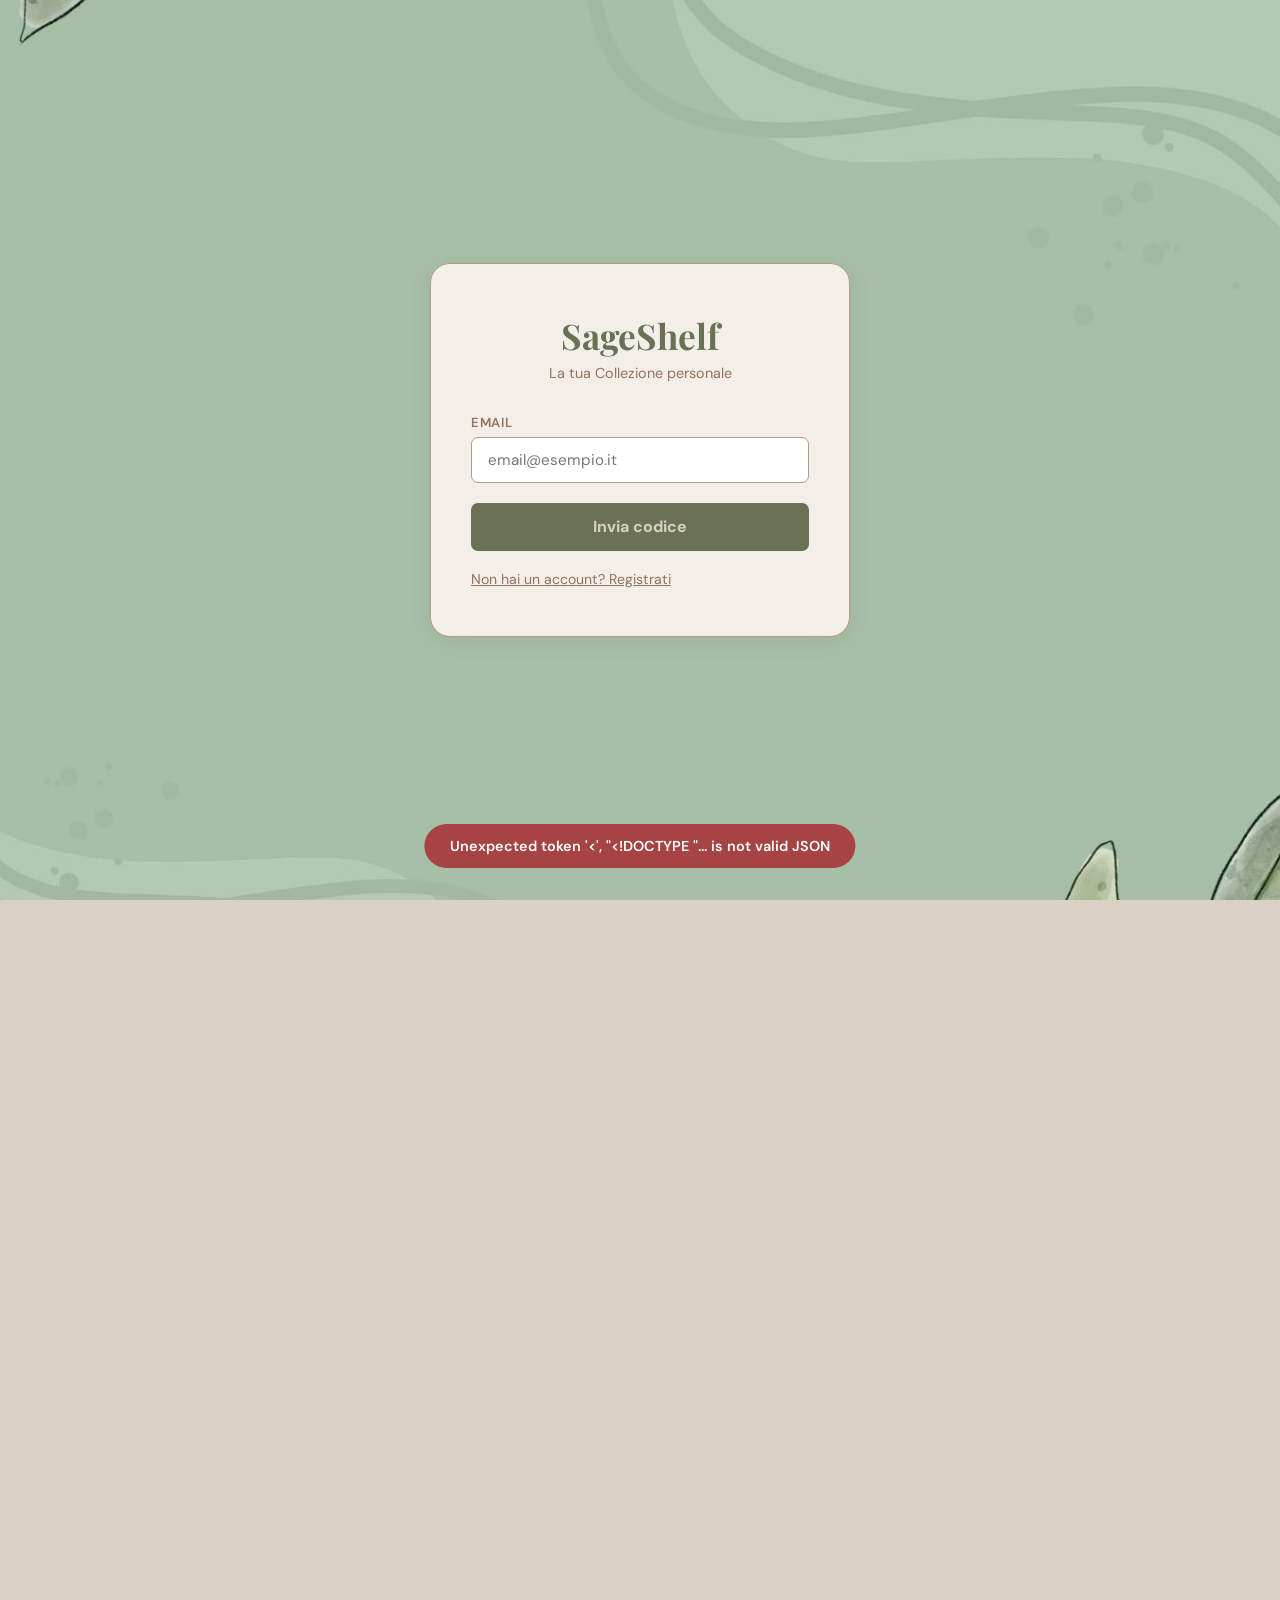
==== commit 44e9ad17: "add: riordinamento scaffali" ====
--- a/frontend/index.html
+++ b/frontend/index.html
@@ -81,11 +81,14 @@
         <img src="assets/icon/lente.png" alt="" class="search-icon">
         <input type="search" id="search-input" placeholder="Cerca per titolo o autore…">
       </div>
-      <a href="profile.html" class="nav-profile" id="nav-username-desktop" title="Profilo">👤</a>
+      <a href="/profile" class="nav-profile" id="nav-username-desktop" title="Profilo">👤</a>
       <button id="btn-logout" class="btn-nav-ghost">Esci</button>
     </div>
   </nav>
 
+  <div class="ptr-indicator" id="ptr-indicator">
+    <svg viewBox="0 0 24 24"><path d="M12 5v14M5 12l7 7 7-7"/></svg>
+  </div>
   <main class="main-content">
     <div class="content-header">
       <div class="content-header-top">
@@ -304,13 +307,18 @@
     <span></span><span></span><span></span>
   </button>
   <div id="hamburger-menu" class="hamburger-menu hidden">
+    <button class="hamburger-item" id="menu-add-shelf">＋ Nuovo scaffale</button>
     <button class="hamburger-item" id="menu-theme">Cambia tema</button>
     <button class="hamburger-item" id="menu-reorder">↕ Riordina</button>
+    <button class="hamburger-item" id="menu-reorder-shelves">↕ Riordina scaffali</button>
   </div>
 </div>
 
 <button id="exit-drag-btn" class="exit-drag-btn hidden" title="Fine riordinamento">
   ✓ Fine riordino
+</button>
+<button id="exit-shelf-drag-btn" class="exit-drag-btn hidden" title="Fine riordinamento scaffali">
+  ✓ Fine riordino scaffali
 </button>
 
 <!-- MODAL: RIORDINA -->
@@ -351,7 +359,7 @@
     </div>
     <span>Aggiungi</span>
   </button>
-  <a href="profile.html" class="bottom-nav-item bottom-nav-item--profile" id="nav-username" title="Profilo">
+  <a href="/profile" class="bottom-nav-item bottom-nav-item--profile" id="nav-username" title="Profilo">
     <svg viewBox="0 0 24 24"><path d="M20 21v-2a4 4 0 0 0-4-4H8a4 4 0 0 0-4 4v2"/><circle cx="12" cy="7" r="4"/></svg>
     <span>Profilo</span>
   </a>
@@ -372,6 +380,7 @@
 <script src="https://cdnjs.cloudflare.com/ajax/libs/dompurify/3.0.6/purify.min.js"></script>
 <script src="js/utils/MarkdownParser.js"></script>
 <script src="js/utils/MarkdownEditor.js"></script>
+<script src="js/utils/PullToRefresh.js"></script>
 <script src="js/views/BaseView.js"></script>
 <script src="js/views/AppView.js"></script>
 <script>
--- a/frontend/css/auth.css
+++ b/frontend/css/auth.css
@@ -6,10 +6,13 @@
 #auth-screen {
   min-height: 100vh;
   display: flex; align-items: center; justify-content: center;
-  background:
-    radial-gradient(circle at top right,   var(--sage), transparent),
-    radial-gradient(circle at bottom left, var(--sand), transparent),
-    var(--cream);
+  background-image: url('../assets/img/bg-light.jpg');
+  background-size: cover;
+  background-position: center;
+  background-repeat: no-repeat;
+}
+[data-theme="night"] #auth-screen {
+  background-image: url('../assets/img/bg-dark.jpg');
 }
 
 /* ── Card centrale ─────────────────────────────────────────── */
--- a/frontend/css/navbar.css
+++ b/frontend/css/navbar.css
@@ -3,7 +3,9 @@
    ============================================================ */
 
 /* ── App screen come colonna flex ──────────────────────────── */
-#app-screen { height: 100vh; display: flex !important; flex-direction: column; overflow: hidden; }
+#app-screen {
+  height: 100vh; display: flex !important; flex-direction: column; overflow: hidden;
+}
 
 /* ── Navbar ────────────────────────────────────────────────── */
 .navbar {
--- a/frontend/css/layout.css
+++ b/frontend/css/layout.css
@@ -4,7 +4,16 @@
 
 /* ── Main content ──────────────────────────────────────────── */
 /* Scorre internamente — non il body */
-.main-content { width: 100%; overflow-y: auto; flex: 1 1 0; min-height: 0; }
+.main-content {
+  width: 100%; overflow-y: auto; flex: 1 1 0; min-height: 0;
+  background-image: url('../assets/img/bg-light.jpg');
+  background-size: cover;
+  background-position: center;
+  background-repeat: no-repeat;
+}
+[data-theme="night"] .main-content {
+  background-image: url('../assets/img/bg-dark.jpg');
+}
 .main-content > *:not(.scroll-top-btn) { max-width: 1400px; margin-left: auto; margin-right: auto; padding: 0 1.5rem; }
 
 .content-header     { margin-bottom: 1rem; }
@@ -246,4 +255,43 @@
   }
   /* Spazio ultima riga dal fondo*/
   .main-content { padding-bottom: calc(64px + 1.5rem); }
+}
+/* ── Pull-to-refresh (mobile) ──────────────────────────────── */
+.ptr-indicator {
+  position: fixed;
+  top: 0;
+  left: 50%;
+  transform: translate(-50%, -50px);
+  width: 40px;
+  height: 40px;
+  display: flex;
+  align-items: center;
+  justify-content: center;
+  background: var(--sand);
+  border-radius: 50%;
+  box-shadow: 0 2px 8px rgba(0, 0, 0, 0.18);
+  z-index: 300;
+  opacity: 0;
+  transition: opacity var(--transition);
+  pointer-events: none;
+}
+.ptr-indicator.visible { opacity: 1; }
+.ptr-indicator svg {
+  width: 20px;
+  height: 20px;
+  stroke: var(--moss);
+  stroke-width: 2;
+  fill: none;
+  transition: stroke var(--transition), transform var(--transition);
+}
+.ptr-indicator.ptr-ready svg {
+  stroke: var(--forest);
+  transform: rotate(180deg);
+}
+.ptr-indicator.spinning svg {
+  animation: ptr-spin 0.8s linear infinite;
+  stroke: var(--forest);
+}
+@keyframes ptr-spin {
+  to { transform: rotate(360deg); }
 }
--- a/frontend/css/books.css
+++ b/frontend/css/books.css
@@ -47,7 +47,7 @@
 .book-search-badge { font-size: .7rem; font-weight: 500; color: var(--text-muted); margin: 3px 0 0; }
 
 /* ── Stato griglia vuota ───────────────────────────────────── */
-.empty-state { grid-column: 1/-1; text-align: center; padding: 5rem 2rem; color: var(--text-muted); }
+.empty-state { grid-column: 1/-1; text-align: center; padding: 2.5rem 2rem; color: var(--text-muted); }
 .empty-icon  { font-size: 4rem; margin-bottom: 1rem; }
 
 /* ── Bottone "Sposta" nella scheda libro ───────────────────── */
@@ -98,4 +98,8 @@
 
   /* Nascondi frecce laterali su mobile */
   .carousel-arrow--side { display: none; }
+
+  /* Stato vuoto più compatto: evita scroll inutile quando non c'è nulla da mostrare */
+  .empty-state { padding: 1.5rem 1rem; }
+  .empty-img   { width: 160px; margin-bottom: .5rem; }
 }
--- a/frontend/css/book-detail.css
+++ b/frontend/css/book-detail.css
@@ -38,16 +38,39 @@
 
 /* ── Contenitore modal ─────────────────────────────────────── */
 .bd-modal {
-  background: var(--bd-surface);
-  border: 1px solid var(--bd-border);
+  background-image: url('../assets/img/dettaglio-chiaro.jpg');
+  background-size: cover;
+  background-position: center;
+  background-repeat: no-repeat;
   border-radius: var(--bd-radius);
   box-shadow: 0 12px 48px rgba(105, 114, 84, 0.2);
-  width: 100%; max-width: 620px;
+  width: 100%; max-width: 340px;
+  aspect-ratio: 1352 / 1920;
   max-height: calc(100vh - 40px);
   display: flex; flex-direction: column; /* corpo scorre, azioni fisse in basso */
   overflow: hidden; position: relative;
   animation: bdSlideIn .26s cubic-bezier(.22,1,.36,1) both;
 }
+[data-theme="night"] .bd-modal {
+  background-image: url('../assets/img/dettaglio-scuro.jpg');
+  /* Un unico colore per tutto il testo nel tema notte: niente più mix
+     di toni diversi (alcuni quasi invisibili) — solo #E0A94F ovunque. */
+  --bd-text:        #E0A94F;
+  --bd-muted:       #E0A94F;
+  --bd-accent:      #E0A94F;
+  --bd-star-on:     #E0A94F;
+  --bd-star-off:    rgba(224, 169, 79, .3); /* stessa tinta, più tenue: distingue le stelle vuote da quelle piene */
+}
+[data-theme="night"] .bd-section-label,
+[data-theme="night"] .bd-field-label,
+[data-theme="night"] .bd-char-count,
+[data-theme="night"] .bd-edition-autofill,
+[data-theme="night"] .bd-status-read,
+[data-theme="night"] .bd-status-reading,
+[data-theme="night"] .bd-status-want_to_read { color: #E0A94F; }
+
+[data-theme="night"] .bd-review-textarea::placeholder,
+[data-theme="night"] .bd-notes-textarea::placeholder { color: #E0A94F; opacity: .5; }
 
 @keyframes bdSlideIn {
   from { opacity: 0; transform: translateY(14px) scale(.98); }
@@ -57,9 +80,15 @@
 /* Corpo scorrevole con scrollbar sottile */
 .bd-modal-body {
   flex: 1 1 auto; overflow-y: auto;
+  padding-bottom: 14px;
+  clip-path: inset(8.663% 0 0 0); /* nasconde il contenuto scrollato oltre il bordo superiore del riquadro bianco */
   scrollbar-width: thin; scrollbar-color: var(--bd-border) transparent;
 }
 .bd-modal-body::-webkit-scrollbar       { width: 4px; }
+/* Scorrimento orizzontale solo da PC: su smartphone/touch lo nascondiamo */
+@media (pointer: coarse) {
+  .bd-modal-body { overflow-x: hidden; }
+}
 .bd-modal-body::-webkit-scrollbar-track { background: transparent; }
 .bd-modal-body::-webkit-scrollbar-thumb { background: var(--bd-border); border-radius: 99px; }
 
@@ -75,18 +104,20 @@
 
 /* ── Header: copertina + titolo + pillole ──────────────────── */
 .bd-header {
-  display: flex; gap: 24px; padding: 28px 28px 26px;
-  background: linear-gradient(150deg, var(--sand) 0%, var(--bd-surface) 60%);
-  border-bottom: 1px solid var(--bd-border-light);
+  display: flex; gap: 16px;
+  padding: 13.32% 9.91% 4px 12.06%;
+  background: transparent;
+  border-bottom: none;
 }
 
 /* Copertina */
-.bd-cover-wrap { position: relative; flex-shrink: 0; }
 .bd-cover {
-  width: 90px; height: 132px; display: block;
+  width: 88px; height: 130px; display: block;
   object-fit: cover; border-radius: 7px;
   box-shadow: 4px 8px 22px rgba(105, 114, 84, 0.2);
 }
+
+.bd-cover-wrap { position: relative; flex-shrink: 0; margin-left: 22px; align-self: flex-start; }
 
 /* Overlay upload copertina — appare all'hover sulla copertina */
 .bd-cover-upload-btn {
@@ -114,44 +145,50 @@
 /* Badge stato lettura sovrapposto alla copertina */
 .bd-status-badge {
   position: absolute; bottom: -10px; left: 50%; transform: translateX(-50%);
-  font-size: .6rem; font-weight: 700; text-transform: uppercase;
-  padding: 3px 9px; border-radius: 20px; white-space: nowrap;
-  background: var(--bd-surface); border: 1.5px solid currentColor;
+  font-size: .62rem; font-weight: 600; text-transform: uppercase; letter-spacing: .06em;
+  padding: 2px 4px; white-space: nowrap;
+  background: var(--bd-bg); border: none; border-bottom: 1.5px solid currentColor;
 }
 .bd-status-read         { color: var(--forest); }
 .bd-status-reading      { color: var(--earth);  }
 .bd-status-want_to_read { color: var(--moss);   }
 
 /* Info testuale header */
-.bd-header-info { flex: 1; min-width: 0; display: flex; flex-direction: column; gap: 6px; padding-top: 4px; }
-.bd-title       { font-family: var(--bd-serif); font-size: 1.35rem; font-weight: 600; color: var(--bd-text); margin: 0; line-height: 1.25; }
-.bd-author      { font-family: var(--bd-serif); font-size: .92rem; font-style: italic; color: var(--bd-muted); margin: 0; }
+.bd-header-info { flex: 1; min-width: 0; display: flex; flex-direction: column; gap: 8px; padding-top: 4px; }
+.bd-title       { font-family: var(--bd-serif); font-size: .92rem; font-weight: 400; color: var(--bd-muted); margin: 0; line-height: 1; padding-bottom: 2px; border-bottom: 1.5px solid var(--bd-border); }
+.bd-title::before  { content: "Titolo: "; font-weight: 400; color: var(--bd-muted); text-transform: uppercase; letter-spacing: .05em; font-size: .75rem; }
+.bd-author      { font-family: var(--bd-serif); font-size: .92rem; font-style: italic; font-weight: 400; color: var(--bd-muted); margin: 0; line-height: 1; padding-bottom: 2px; border-bottom: 1.5px solid var(--bd-border); }
+.bd-author::before { content: "Autore: "; font-style: normal; text-transform: uppercase; letter-spacing: .05em; font-size: .75rem; }
 
 /* Pillole metadati (editore, anno, pagine, lingua, formato) */
-.bd-pub-pills { display: flex; flex-wrap: wrap; gap: 5px; margin-top: 4px; }
+.bd-pub-pills { display: none; }
 .bd-pub-pill {
-  font-size: .71rem; font-weight: 600; white-space: nowrap;
-  color: var(--bd-muted); background: var(--bd-surface);
-  border: 1.5px solid var(--bd-border-light); border-radius: 20px; padding: 2px 8px;
-}
+  font-size: .78rem; font-weight: 500; white-space: nowrap;
+  color: var(--bd-muted); background: transparent;
+  border: none; border-radius: 0; padding: 0;
+  font-family: var(--bd-serif); font-style: italic;
+}
+.bd-pub-pill:not(:last-child)::after { content: '·'; margin-left: 8px; color: var(--bd-border); font-style: normal; }
 
 /* Riga serie e acquisizione */
-.bd-series      { display: flex; align-items: center; gap: 5px; font-size: .83rem; color: var(--bd-muted); }
+.bd-series      { display: none; }
 .bd-series-icon { color: var(--bd-accent); }
 .bd-acquisition { display: flex; align-items: center; gap: 5px; font-size: .81rem; color: var(--bd-muted); }
 
 /* ── Sezione generica ──────────────────────────────────────── */
-.bd-section { padding: 22px 28px; border-bottom: 1px solid var(--bd-border-light); }
+.bd-section { padding: 4px 9.91% 4px 12.06%; border-bottom: none; }
+.bd-progress-section { margin-top: 0; }
+.bd-review-section   { margin-top: 0; }
 
 /* Label sezione (in maiuscolo, sopra al contenuto) */
 .bd-section-label {
-  display: block; margin-bottom: 10px;
+  display: block; margin-bottom: 4px;
   font-size: .69rem; font-weight: 600;
   color: var(--earth); text-transform: uppercase; letter-spacing: .08em;
 }
 /* Label campo singolo */
 .bd-field-label {
-  display: block; margin-bottom: 4px;
+  display: block; margin-bottom: 1px;
   font-size: .69rem; font-weight: 500;
   color: var(--earth); text-transform: uppercase; letter-spacing: .05em;
 }
@@ -162,73 +199,110 @@
 .bd-select-input,
 .bd-page-input,
 .bd-date-input {
-  border: 1.5px solid var(--bd-border); border-radius: var(--bd-radius-sm);
-  font-size: .87rem; font-family: var(--bd-sans);
-  color: var(--bd-text); background: var(--bd-bg);
+  border: none; border-bottom: 1.5px solid var(--bd-border); border-radius: 0;
+  font-size: .87rem; font-family: var(--bd-serif); line-height: 1;
+  color: var(--bd-text); background: transparent;
   transition: border-color var(--bd-ease), background var(--bd-ease);
 }
 .bd-text-input:focus,
 .bd-select-input:focus,
 .bd-page-input:focus,
-.bd-date-input:focus { outline: none; border-color: var(--bd-accent); }
+.bd-date-input:focus { outline: none; border-bottom-color: var(--bd-accent); }
 
 /* Larghezza piena per text e select */
 .bd-text-input,
-.bd-select-input { width: 100%; padding: 6px 10px; box-sizing: border-box; }
+.bd-select-input { width: 100%; padding: 2px 2px; box-sizing: border-box; }
 
 /* Input pagine: compact e senza frecce numeriche */
 .bd-page-input {
-  width: 52px; padding: 4px 6px; text-align: center;
+  width: 52px; padding: 2px 2px; text-align: center;
   -moz-appearance: textfield;
+  appearance: textfield;
 }
 .bd-page-input::-webkit-inner-spin-button,
 .bd-page-input::-webkit-outer-spin-button { -webkit-appearance: none; }
-.bd-page-input[readonly] { background: var(--bd-border-light); color: var(--bd-muted); cursor: default; }
+.bd-page-input[readonly] { background: transparent; color: var(--bd-muted); cursor: default; }
 
 /* Input data: larghezza piena */
-.bd-date-input { width: 100%; padding: 6px 10px; box-sizing: border-box; }
+.bd-date-input { width: 100%; padding: 2px 2px; box-sizing: border-box; }
 
 /* ── Progress bar lettura ──────────────────────────────────── */
-.bd-progress-header { display: flex; justify-content: space-between; align-items: center; margin-bottom: 10px; }
+.bd-progress-header { display: flex; justify-content: space-between; align-items: center; margin-bottom: 4px; }
+.bd-progress-header .bd-section-label {
+  font-weight: 500; letter-spacing: .05em; /* come STATO */
+}
+.bd-progress-header .bd-section-label::after { content: ':'; }
 .bd-progress-pages  { display: flex; align-items: center; gap: 4px; font-size: .87rem; }
 .bd-page-sep        { color: var(--bd-muted); }
 
-.bd-bar-track { height: 10px; background: var(--bd-border); border-radius: 999px; overflow: hidden; }
+.bd-bar-track { height: 3px; background: var(--bd-border); border-radius: 0; overflow: hidden; }
 .bd-bar-fill  {
   height: 100%; min-width: 2px;
-  background: linear-gradient(90deg, var(--bd-accent), #a7c4a2);
-  border-radius: 999px;
+  background: var(--bd-accent);
+  border-radius: 0;
   transition: width .45s cubic-bezier(.4,0,.2,1);
 }
 .bd-bar-pct { font-size: .71rem; font-weight: 500; color: var(--bd-muted); text-align: right; margin-top: 4px; }
 
 /* ── Date lettura ──────────────────────────────────────────── */
-.bd-dates-row  { display: flex; align-items: center; gap: 12px; }
-.bd-date-field { flex: 1; display: flex; flex-direction: column; }
-.bd-date-arrow { color: var(--bd-muted); flex-shrink: 0; font-size: 1rem; margin-top: 18px; }
-.bd-duration   { margin: 8px 0 0; font-size: .81rem; color: var(--bd-muted); font-style: italic; min-height: 1.1em; }
+.bd-dates-row  { display: flex; flex-direction: column; align-items: stretch; gap: 6px; }
+.bd-date-field {
+  flex: 1; display: flex; flex-direction: row; align-items: center; gap: 8px;
+  padding-bottom: 2px; border-bottom: 1.5px solid var(--bd-border);
+}
+.bd-date-field .bd-field-label {
+  display: inline; margin-bottom: 0; white-space: nowrap;
+}
+.bd-date-field .bd-field-label::after { content: ':'; }
+.bd-date-field .bd-date-input { flex: 1; width: auto; border-bottom: none; padding: 2px 2px; }
+.bd-date-arrow { display: none; }
+.bd-duration   { margin: 4px 0 0; font-size: .81rem; color: var(--bd-muted); font-style: italic; min-height: 1.1em; }
 
 /* ── Stato lettura + scaffale ──────────────────────────────── */
-.bd-status-section { display: flex; gap: 16px; flex-wrap: wrap; align-items: flex-end; }
-.bd-status-group,
-.bd-shelf-group    { display: flex; flex-direction: column; gap: 6px; }
-.bd-shelf-group    { flex: 1; min-width: 150px; }
+.bd-status-section { display: flex; gap: 10px; flex-wrap: wrap; align-items: flex-end; padding-top: 20px; }
+.bd-status-group    {
+  display: flex; flex-direction: row; align-items: center; gap: 10px; flex: 1;
+  padding-bottom: 2px; padding-right: 6px; border-bottom: 1.5px solid var(--bd-border);
+}
+.bd-status-group .bd-field-label {
+  display: inline; margin-bottom: 0; white-space: nowrap;
+}
+.bd-status-group .bd-field-label::after { content: ':'; }
+.bd-shelf-group     { display: flex; flex-direction: row; align-items: baseline; gap: 8px; flex: 0 0 auto; padding-bottom: 1px; border-bottom: 1.5px solid var(--bd-border); }
+.bd-shelf-group .bd-field-label {
+  display: inline; margin-bottom: 0; white-space: nowrap;
+  font-family: var(--bd-serif); font-size: .75rem; /* come TITOLO:/AUTORE: */
+}
+.bd-shelf-group .bd-field-label::after { content: ':'; }
+.bd-shelf-group .bd-select-input {
+  flex: 0 1 auto; width: auto; max-width: 130px;
+  border-bottom: none; padding: 0 2px 0 0; margin: 0;
+  font-size: .92rem; line-height: 1.1; /* come il valore di Titolo/Autore */
+}
 .bd-status-btns    { display: flex; gap: 6px; flex-wrap: wrap; }
 
 .bd-status-btn {
-  font-family: var(--bd-sans); font-size: .82rem;
-  padding: 6px 13px; border-radius: 20px;
-  border: 1.5px solid var(--bd-border);
+  font-family: var(--bd-serif); font-size: .85rem; line-height: 1;
+  padding: 2px 2px; border-radius: 0;
+  border: none;
   background: transparent; color: var(--bd-muted);
   cursor: pointer; transition: all var(--bd-ease);
 }
-.bd-status-btn:hover  { border-color: var(--bd-accent); color: var(--bd-accent); }
-.bd-status-btn.active { background: var(--bd-accent-soft); border-color: var(--bd-accent); color: var(--bd-accent); font-weight: 600; }
+.bd-status-btn:hover  { color: var(--bd-accent); }
+.bd-status-btn.active { color: var(--bd-accent); font-weight: 600; }
+
 
 /* ── Recensione ────────────────────────────────────────────── */
-.bd-review-header { display: flex; justify-content: space-between; align-items: center; margin-bottom: 10px; }
-
-.bd-stars       { display: flex; gap: 3px; cursor: pointer; }
+.bd-review-header {
+  display: flex; justify-content: space-between; align-items: center;
+  padding-bottom: 2px; padding-right: 6px; border-bottom: 1.5px solid var(--bd-border); margin-bottom: 4px;
+}
+.bd-review-header .bd-section-label {
+  font-weight: 500; letter-spacing: .05em; /* come STATO */
+}
+.bd-review-header .bd-section-label::after { content: ':'; }
+
+.bd-stars       { display: flex; gap: 3px; cursor: pointer; transform: translateY(-3px); }
 .bd-star        { font-size: 1.5rem; color: var(--bd-star-off); user-select: none; line-height: 1; transition: color .12s ease, transform .1s ease; }
 .bd-star:hover  { transform: scale(1.18); }
 .bd-star.active { color: var(--bd-star-on); }
@@ -237,8 +311,10 @@
 .bd-review-textarea,
 .bd-notes-textarea {
   width: 100%; box-sizing: border-box; display: block;
-  min-height: 100px; margin-top: 8px; padding: 10px 12px;
-  background: var(--bd-bg); color: var(--bd-text);
+  min-height: 80px; margin-top: 4px; padding: 2px 2px;
+  background: transparent; color: var(--bd-text);
+  border: none; border-bottom: 1.5px solid var(--bd-border);
+  font-family: var(--bd-serif);
   transition: border-color var(--bd-ease);
 }
 .bd-review-textarea::placeholder,
@@ -250,11 +326,11 @@
 .bd-md-preview {
   display: none;
   width: 100%; box-sizing: border-box;
-  min-height: 100px; padding: 10px 12px; margin-top: 8px;
-  background: var(--bd-bg); color: var(--bd-text);
-  border: 1.5px solid var(--bd-border); border-radius: var(--bd-radius-sm);
+  min-height: 80px; padding: 2px 2px; margin-top: 4px;
+  background: transparent; color: var(--bd-text);
+  border: none; border-bottom: 1.5px solid var(--bd-border); border-radius: 0;
   font-size: .9rem; font-family: var(--bd-serif);
-  line-height: 1.65; cursor: text;
+  line-height: 1.5; cursor: text;
 }
 .bd-md-preview p         { margin: .3em 0; }
 .bd-md-preview strong    { font-weight: 700; }
@@ -270,11 +346,17 @@
   border-radius: 4px; font-family: monospace; font-size: .85em;
 }
 
-.bd-notes-section { background: var(--bd-surface); } /* sfondo leggermente distinto */
-.bd-char-count    { text-align: right; font-size: .7rem; color: var(--earth); margin: 4px 0 0; }
+.bd-notes-section { background: transparent; }
+.bd-notes-section > .bd-section-label {
+  display: inline-block; padding-bottom: 2px;
+  border-bottom: 1.5px solid var(--bd-border); margin-bottom: 4px;
+  font-weight: 500; letter-spacing: .05em; /* come STATO */
+}
+.bd-notes-section > .bd-section-label::after { content: ':'; }
+.bd-char-count    { text-align: right; font-size: .7rem; color: var(--earth); margin: 2px 0 0; }
 
 /* ── Campi extra (serie, acquisizione) ─────────────────────── */
-.bd-extra-row            { display: flex; gap: 12px; flex-wrap: wrap; margin-bottom: 10px; }
+.bd-extra-row            { display: flex; gap: 10px; flex-wrap: wrap; margin-bottom: 6px; }
 .bd-extra-row:last-child { margin-bottom: 0; }
 .bd-field-group          { display: flex; flex-direction: column; }
 .bd-field-grow           { flex: 1; min-width: 120px; }
@@ -309,25 +391,28 @@
 /* ── Barra azioni fissa in basso ───────────────────────────── */
 /* Fuori da .bd-modal-body: non scorre con il contenuto */
 .bd-actions {
-  display: flex; justify-content: space-between; align-items: center; gap: 8px;
-  padding: 12px 28px;
-  background: var(--bd-surface); border-top: 1px solid var(--bd-border-light);
+  display: flex; justify-content: space-between; align-items: center; gap: 6px;
+  height: 8.02%; box-sizing: border-box;
+  padding: 0 9.91% 0 12.06%;
+  background: transparent; border: none;
   flex-shrink: 0;
 }
-.bd-actions-left { display: flex; align-items: center; gap: 8px; flex-wrap: nowrap; }
+.bd-actions-left { display: flex; align-items: center; gap: 6px; flex-wrap: nowrap; }
 
 /* I tre bottoni della barra (Rimuovi, Sposta, Salva) hanno forma identica */
 .bd-actions .btn-danger-sm,
 .bd-actions .btn-confirm,
 .bd-actions .btn-move {
-  font-family: var(--bd-sans); font-size: .82rem; font-weight: 500;
-  padding: 6px 14px; height: 34px; line-height: 1;
-  border-radius: 20px; border: 1.5px solid var(--sand);
+  font-family: var(--bd-serif); font-size: .72rem; font-weight: 500;
+  padding: 4px 10px; height: 27px; line-height: 1;
+  border-radius: 4px; border: 1.5px solid var(--sand);
   background: transparent; color: var(--earth);
   cursor: pointer; white-space: nowrap;
-  display: inline-flex; align-items: center; gap: 4px;
+  display: inline-flex; align-items: center; gap: 3px;
   transition: all var(--bd-ease);
 }
+.bd-actions .btn-danger-sm img,
+.bd-actions .btn-move img { width: 1rem !important; height: 1rem !important; }
 
 .bd-actions .btn-move:hover       { border-color: var(--forest); color: var(--forest); background: var(--bd-accent-soft); }
 .bd-actions .btn-danger-sm        { border-color: var(--red); color: var(--red); }
@@ -341,36 +426,6 @@
 .stat-card--active .stat-number { color: var(--bd-accent); }
 
 /* ── Responsive ────────────────────────────────────────────── */
-@media (max-width: 520px) {
-  .bd-header, .bd-section, .bd-actions { padding-left: 16px; padding-right: 16px; }
-  .bd-edition-grid    { grid-template-columns: 1fr; }
-  .bd-cover           { width: 70px; height: 104px; }
-  .bd-title           { font-size: 1.1rem; }
-  .bd-dates-row       { flex-wrap: wrap; }
-  .bd-date-arrow      { display: none; }
-  .bd-status-section  { flex-direction: column; align-items: stretch; }
-  .bd-isbn-row        { flex-wrap: wrap; }
-  .bd-isbn-fetch-btn  { width: 100%; padding: 8px; text-align: center; }
-}
-
-@media (max-width: 768px) {
-  #modal-book-detail {
-    align-items: flex-start;
-    padding: 0;
-  }
-  .bd-modal {
-    max-height: calc(100vh - 130px);
-    border-radius: 18px 18px 0 0;
-    width: 100%;
-    max-width: 100%;
-  }
-
-  .bd-actions {
-    justify-content: center;
-    gap: 12px;
-    padding: 12px 16px;
-  }
-  .bd-actions-left {
-    justify-content: center;
-  }
+@media (max-width: 360px) {
+  #modal-book-detail { padding: 12px 8px; }
 }
